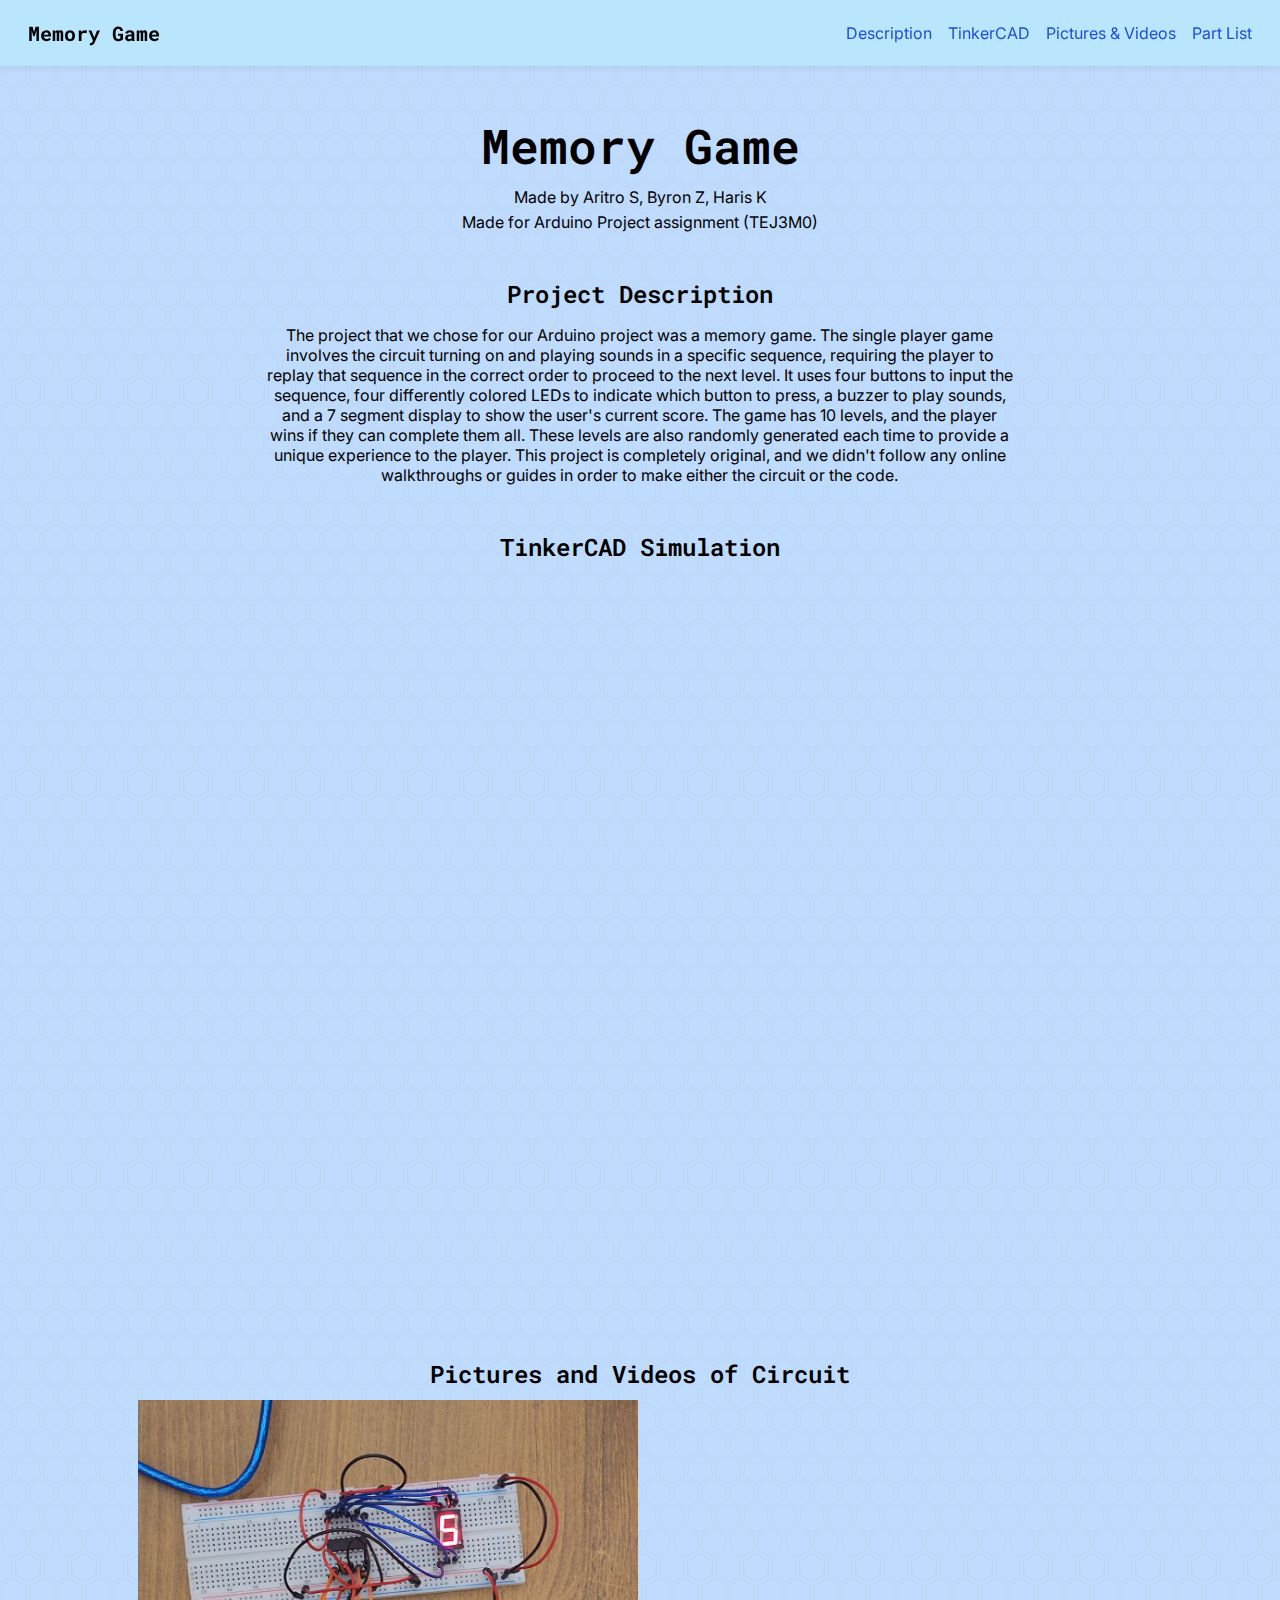
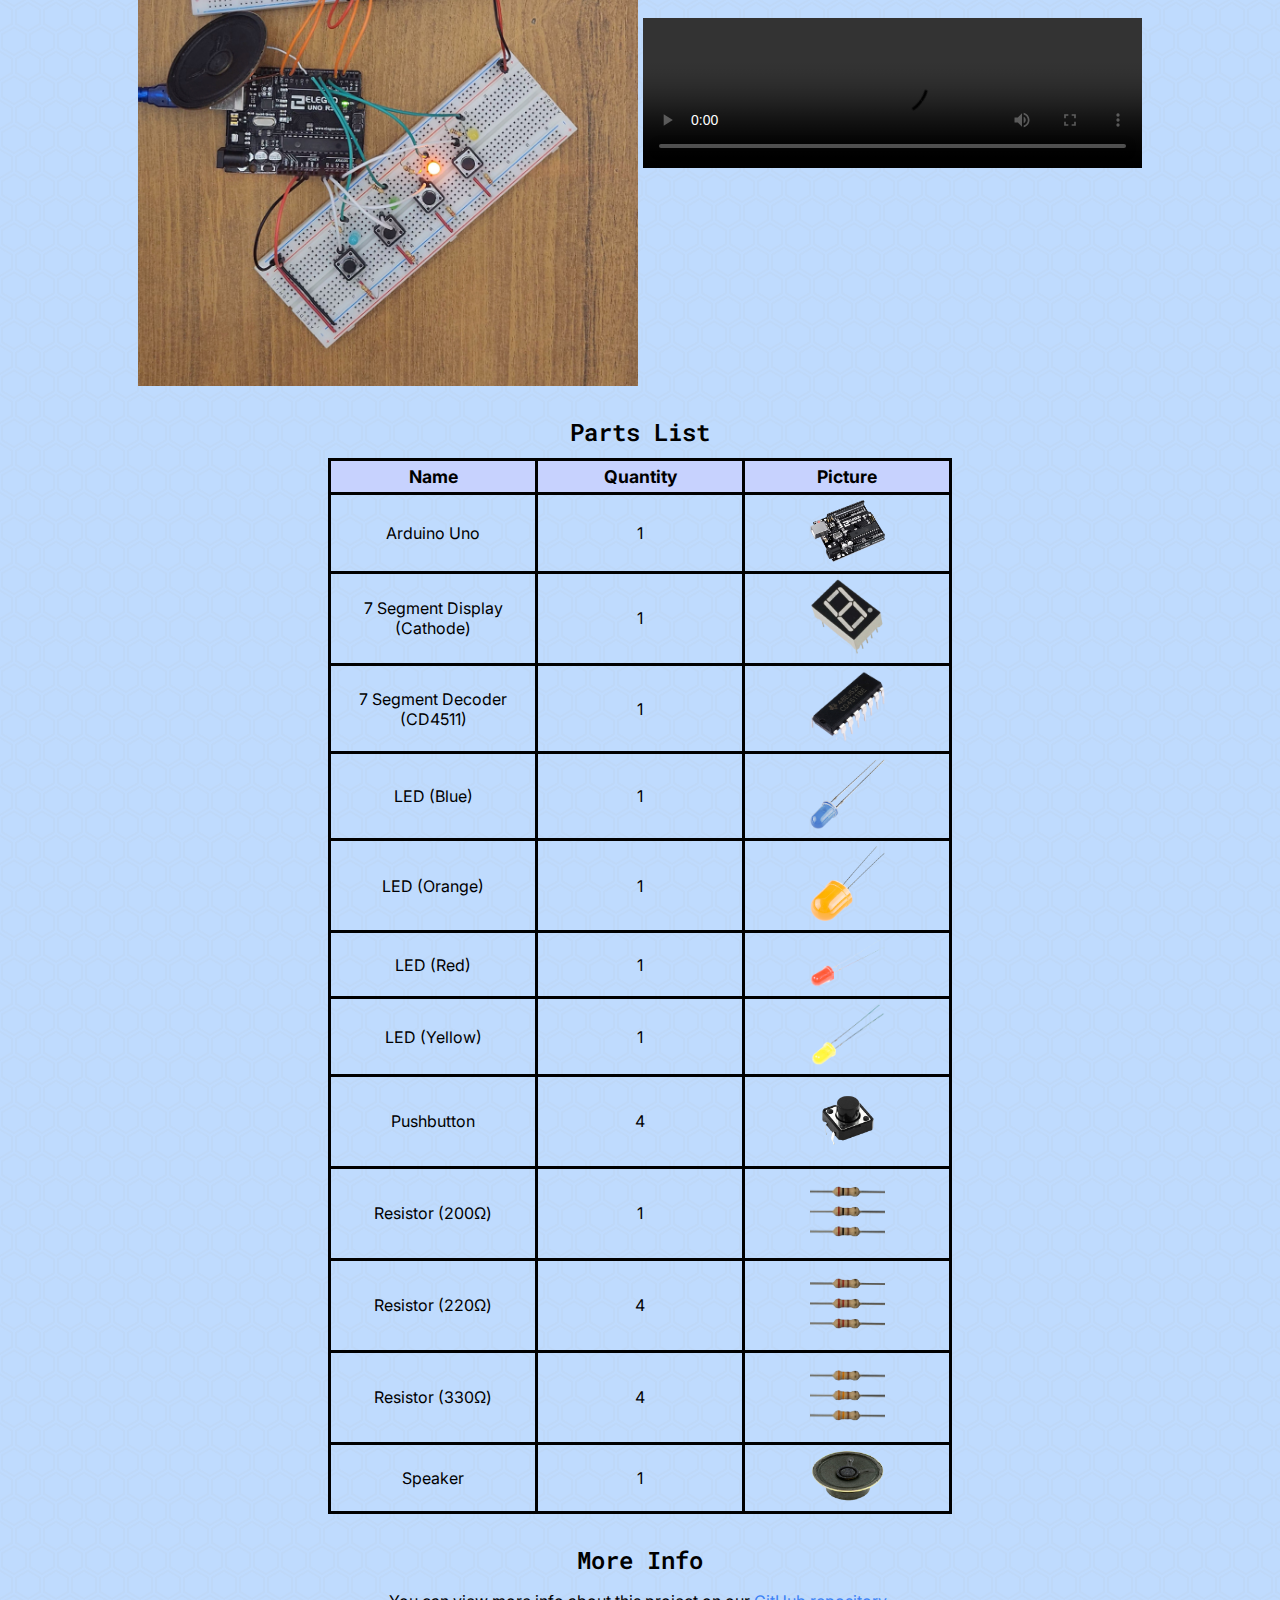
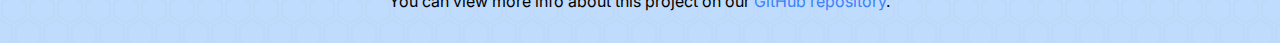
==== website/index.html @ 1e5f0740 "fix: used compressed video in website" ====
<!DOCTYPE html>

<html>

<head>
    <title>Memory Game - Daily Log</title>

    <link rel="preconnect" href="https://fonts.googleapis.com">
    <link rel="preconnect" href="https://fonts.gstatic.com" crossorigin>
    <link
        href="https://fonts.googleapis.com/css2?family=Inter:wght@100;200;300;400;500;600;700;800&family=Roboto+Mono:wght@500;600&display=swap"
        rel="stylesheet">
    <link rel="stylesheet" href="style.css">
</head>

<body>
    <nav class="navbar">
        <p class="nav-title">Memory Game</p>

        <div class="nav-links">
            <a class="nav-link" href="#project-description">Description</a>
            <a class="nav-link" href="#tinkercad">TinkerCAD</a>
            <a class="nav-link" href="#pics-videos">Pictures & Videos</a>
            <a class="nav-link" href="#parts-list">Part List</a>
        </div>
    </nav>

    <main>
        <h1 class="title center">Memory Game</h1>
        <p class="subtitle center" style="margin-bottom: 5px;">Made by Aritro S, Byron Z, Haris K</p>
        <p class="subtitle center">Made for Arduino Project assignment (TEJ3M0)</p>

        <section style="display: flex; flex-direction: column; align-items: center; gap: 0;" id="project-description">
            <h2 class="center" style="margin-top: 30px; margin-bottom: 10px;">Project Description</h2>
            <p class="center" style="width: 60%; margin-top: 5px;">
                The project that we chose for our Arduino project was a memory game. The single player game involves the
                circuit turning on and playing sounds in a specific sequence, requiring the player to replay that
                sequence
                in the correct order to proceed to the next level. It uses four buttons to input the sequence, four
                differently colored LEDs to indicate which button to press, a buzzer to play sounds, and a 7 segment
                display
                to show the user&#39;s current score. The game has 10 levels, and the player wins if they can complete
                them
                all.
                These levels are also randomly generated each time to provide a unique experience to the player. This
                project is completely original, and we didn&#39;t follow any online walkthroughs or guides in order to
                make
                either the circuit or the code.
            </p>
        </section>

        <section style="display: flex; flex-direction: column; align-items: center; gap: 0; margin-bottom: 50px;" id="tinkercad">
            <h2 class="center" style="margin-top: 30px; margin-bottom: 10px;">TinkerCAD Simulation</h2>

            <iframe style="width: 60%; margin-top: 5px;" width="700" height="700"
                src="https://www.tinkercad.com/embed/dRhVC8RqspU?editbtn=1" frameborder="0" marginwidth="0"
                marginheight="0" scrolling="no"></iframe>
        </section>

        <section style="display: flex; flex-direction: column; align-items: center; gap: 0;" id="pics-videos">
            <h2 class="center" style="margin-top: 30px; margin-bottom: 10px;">Pictures and Videos of Circuit</h2>

            <div style="display: flex; flex-direction: row; justify-content: center; align-items: center; gap: 5px;">
                <img src="https://hariskhawja.github.io/Memory-Game/media/pictures/circuit.jpg" alt="Circuit" style="width: min(max(300px, 40%), 500px);" />
                <video src="https://hariskhawja.github.io/Memory-Game/media/videos/circuit_demo_compressed.mp4" controls
                    style="width: min(max(300px, 40%), 500px);"></video>
            </div>
        </section>

        <section style="display: flex; flex-direction: column; align-items: center; gap: 0;" id="parts-list">
            <h2 class="center" style="margin-top: 30px; margin-bottom: 10px;">Parts List</h2>
            <table class="part-list" style="width: max(300px, 50%);">
                <tr>
                    <th>Name</th>
                    <th>Quantity</th>
                    <th>Picture</th>
                </tr>

                <tr>
                    <td>Arduino Uno</td>
                    <td>1</td>
                    <td><img src="https://hariskhawja.github.io/Memory-Game/media/pictures/parts-list/arduino-uno.png" alt="Arduino Uno" width="100px"></td>
                </tr>

                <tr>
                    <td>7 Segment Display (Cathode)</td>
                    <td>1</td>
                    <td><img src="https://hariskhawja.github.io/Memory-Game/media/pictures/parts-list/7-segment-display.png" alt="7 segment display"></td>
                </tr>

                <tr>
                    <td>7 Segment Decoder (CD4511)</td>
                    <td>1</td>
                    <td><img src="https://hariskhawja.github.io/Memory-Game/media/pictures/parts-list/cd4511.png" alt="CD4511 IC" width="100px"></td>
                </tr>

                <tr>
                    <td>LED (Blue)</td>
                    <td>1</td>
                    <td><img src="https://hariskhawja.github.io/Memory-Game/media/pictures/parts-list/blue-led.png" alt="Blue LED" width="100px"></td>
                </tr>

                <tr>
                    <td>LED (Orange)</td>
                    <td>1</td>
                    <td><img src="https://hariskhawja.github.io/Memory-Game/media/pictures/parts-list/orange-led.png" alt="Orange LED" width="100px"></td>
                </tr>

                <tr>
                    <td>LED (Red)</td>
                    <td>1</td>
                    <td><img src="https://hariskhawja.github.io/Memory-Game/media/pictures/parts-list/red-led.png" alt="Red LED" width="100px"></td>
                </tr>

                <tr>
                    <td>LED (Yellow)</td>
                    <td>1</td>
                    <td><img src="https://hariskhawja.github.io/Memory-Game/media/pictures/parts-list/yellow-led.png" alt="Yellow LED" width="100px"></td>
                </tr>

                <tr>
                    <td>Pushbutton</td>
                    <td>4</td>
                    <td><img src="https://hariskhawja.github.io/Memory-Game/media/pictures/parts-list/pushbutton.png" alt="Pushbutton" width="100px"></td>
                </tr>

                <tr>
                    <td>Resistor (200Ω)</td>
                    <td>1</td>
                    <td><img src="https://hariskhawja.github.io/Memory-Game/media/pictures/parts-list/resistor-200.png" alt="200Ω resistor" width="100px"></td>
                </tr>

                <tr>
                    <td>Resistor (220Ω)</td>
                    <td>4</td>
                    <td><img src="https://hariskhawja.github.io/Memory-Game/media/pictures/parts-list/resistor-220.png" alt="220Ω resistor" width="100px"></td>
                </tr>

                <tr>
                    <td>Resistor (330Ω)</td>
                    <td>4</td>
                    <td><img src="https://hariskhawja.github.io/Memory-Game/media/pictures/parts-list/resistor-330.png" alt="330Ω resistor" width="100px"></td>
                </tr>

                <tr>
                    <td>Speaker</td>
                    <td>1</td>
                    <td><img src="https://hariskhawja.github.io/Memory-Game/media/pictures/parts-list/speaker.png" alt="Speaker" width="100px"></td>
                </tr>
            </table>
        </section>

        <div style="display: flex; flex-direction: column; align-items: center; gap: 0;">
            <h2 class="center" style="margin-top: 30px; margin-bottom: 10px;">More Info</h2>
            <p class="center" style="width: 60%; margin-top: 5px;">
                You can view more info about this project on our <a href="https://github.com/hariskhawja/Memory-Game"
                    class="link" target="_blank" rel="noreferrer">GitHub repository</a>.
            </p>
        </div>
    </main>
</body>

</html>
---- website/style.css ----
body {
    min-height: 100vh;
    margin: 0;

    font-family: "Inter", sans-serif;

    background-color: #bfdbfe;
    background-image: url("data:image/svg+xml,%3Csvg xmlns='http://www.w3.org/2000/svg' width='28' height='49' viewBox='0 0 28 49'%3E%3Cg fill-rule='evenodd'%3E%3Cg id='hexagons' fill='%23b0b0b0' fill-opacity='0.08' fill-rule='nonzero'%3E%3Cpath d='M13.99 9.25l13 7.5v15l-13 7.5L1 31.75v-15l12.99-7.5zM3 17.9v12.7l10.99 6.34 11-6.35V17.9l-11-6.34L3 17.9zM0 15l12.98-7.5V0h-2v6.35L0 12.69v2.3zm0 18.5L12.98 41v8h-2v-6.85L0 35.81v-2.3zM15 0v7.5L27.99 15H28v-2.31h-.01L17 6.35V0h-2zm0 49v-8l12.99-7.5H28v2.31h-.01L17 42.15V49h-2z'/%3E%3C/g%3E%3C/g%3E%3C/svg%3E");
}

main {
    padding: 1rem;
}

h1,
h2,
h3,
h4,
h5,
h6 {
    font-family: "Roboto Mono", monospace;
    font-weight: 600;
}

h1 {
    font-size: 3rem;
}

.center {
    text-align: center;
}

.title {
    margin-bottom: 10px;
}
.subtitle {
    font-size: 1rem;
    margin-top: 0;
}

body::-webkit-scrollbar {
    width: 1em;
}

body::-webkit-scrollbar-track {
    box-shadow: inset 0 0 6px rgba(0, 0, 0, 0.3);
}

body::-webkit-scrollbar-thumb {
    background-color: darkgrey;
    outline: 1px solid slategrey;
}

table, th, td {
    border: 3px solid black;
}

th, td {
    padding: 5px;
    text-align: center;
}

table {
    border-collapse: collapse;
    table-layout: fixed;
}

th {
    font-size: 1.1rem;
    background-color: #c7d2fe;
    font-weight: 700;
}

.part-list img {
    width: max(75px, 30%);
    height: auto;
}

.link {
    color: #3b82f6;
    text-decoration: none;
    transition: all 0.1s ease-in-out;
}

.link:hover {
    text-decoration: underline;
}

.link:active {
    color: #1d4ed8;
    text-decoration: underline;
}

nav.navbar {
    display: flex;
    justify-content: space-between;
    align-items: center;
    padding: 0rem 1.75rem;
    background: #bae6fd;
    box-shadow: 0 0 10px rgba(0, 0, 0, 0.1);
    position: sticky;
    top: 0;
    z-index: 9999999999999999999999999999999;
}

nav.navbar > p.nav-title {
    font-size: 1.25rem;
    font-family: "Roboto Mono", monospace;
    font-weight: 900;
}

nav.navbar div.nav-links {
    display: flex;
    gap: 1rem;
}

nav.navbar a.nav-link {
    font-weight: 400;
    text-decoration: none;
    color: #1d4ed8;
    transition: all 0.1s ease-in-out;
}

nav.navbar a.nav-link:hover {
    text-decoration: underline;
}
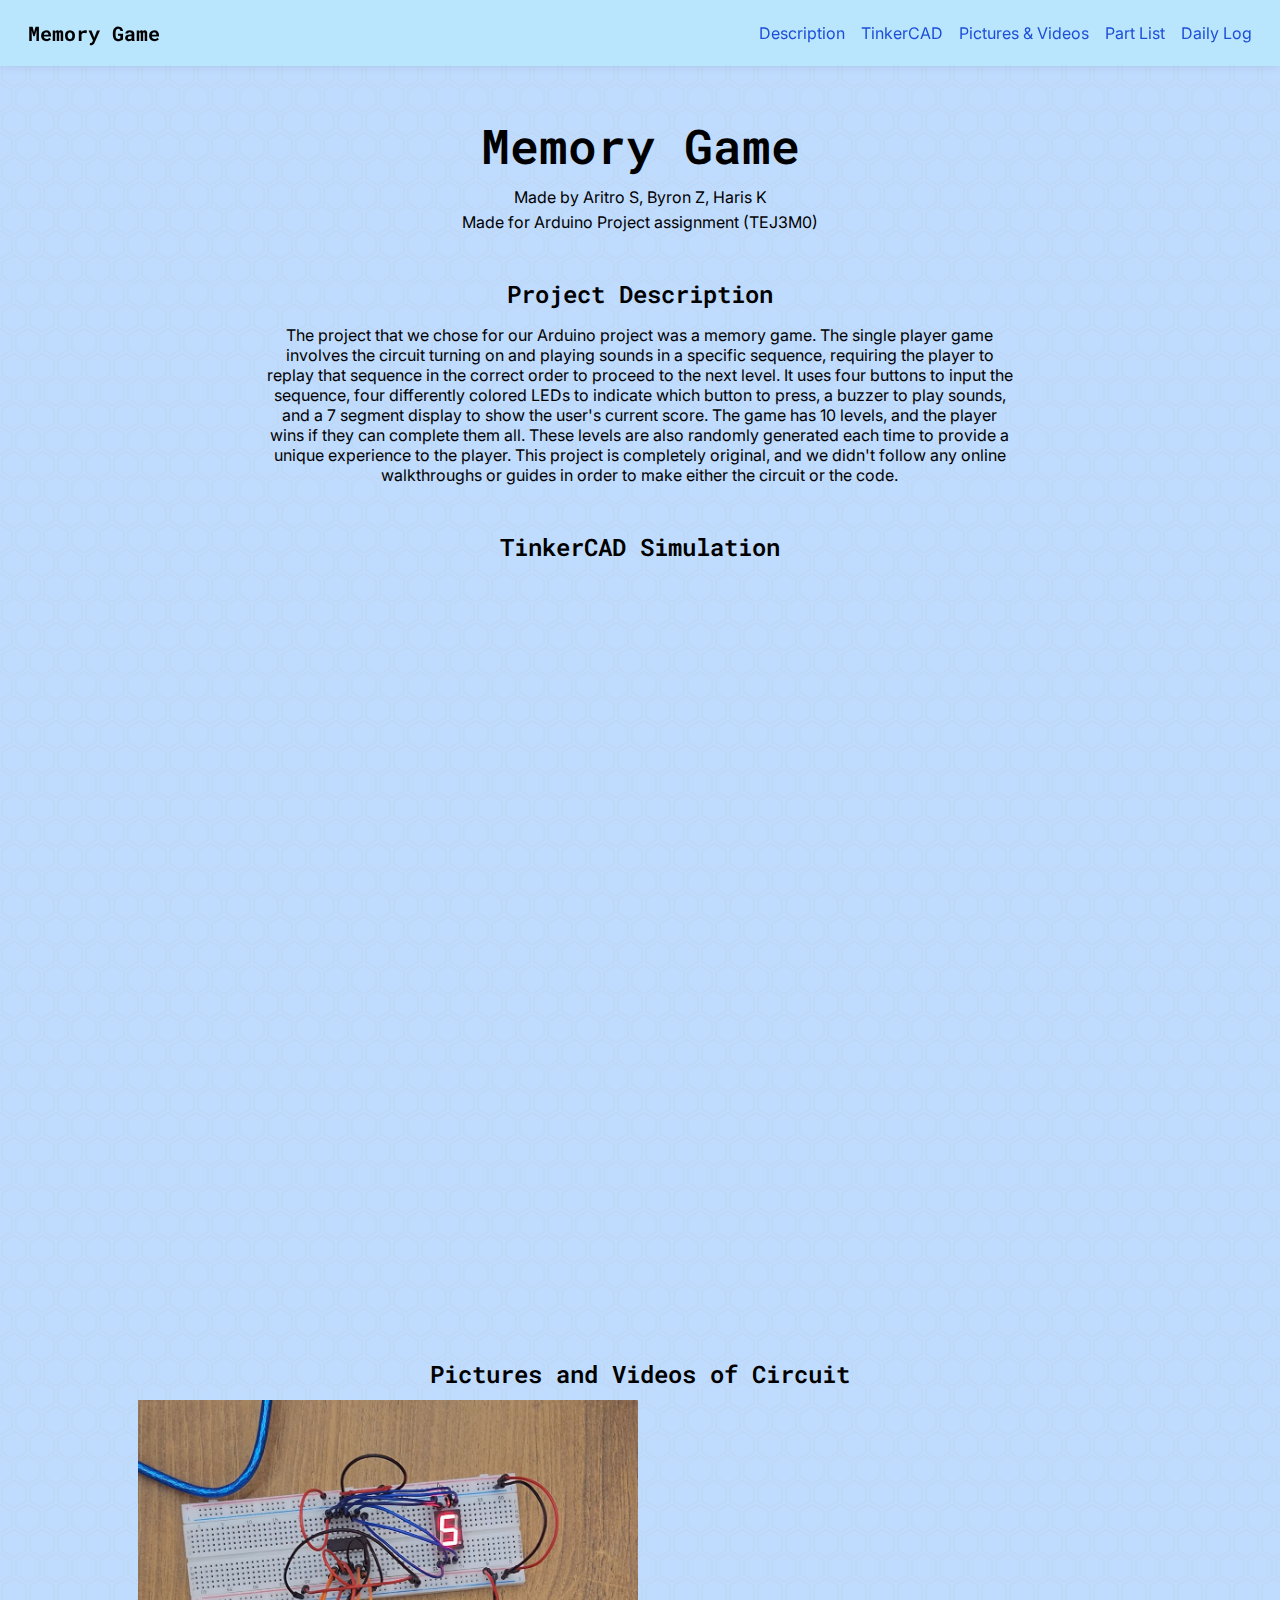
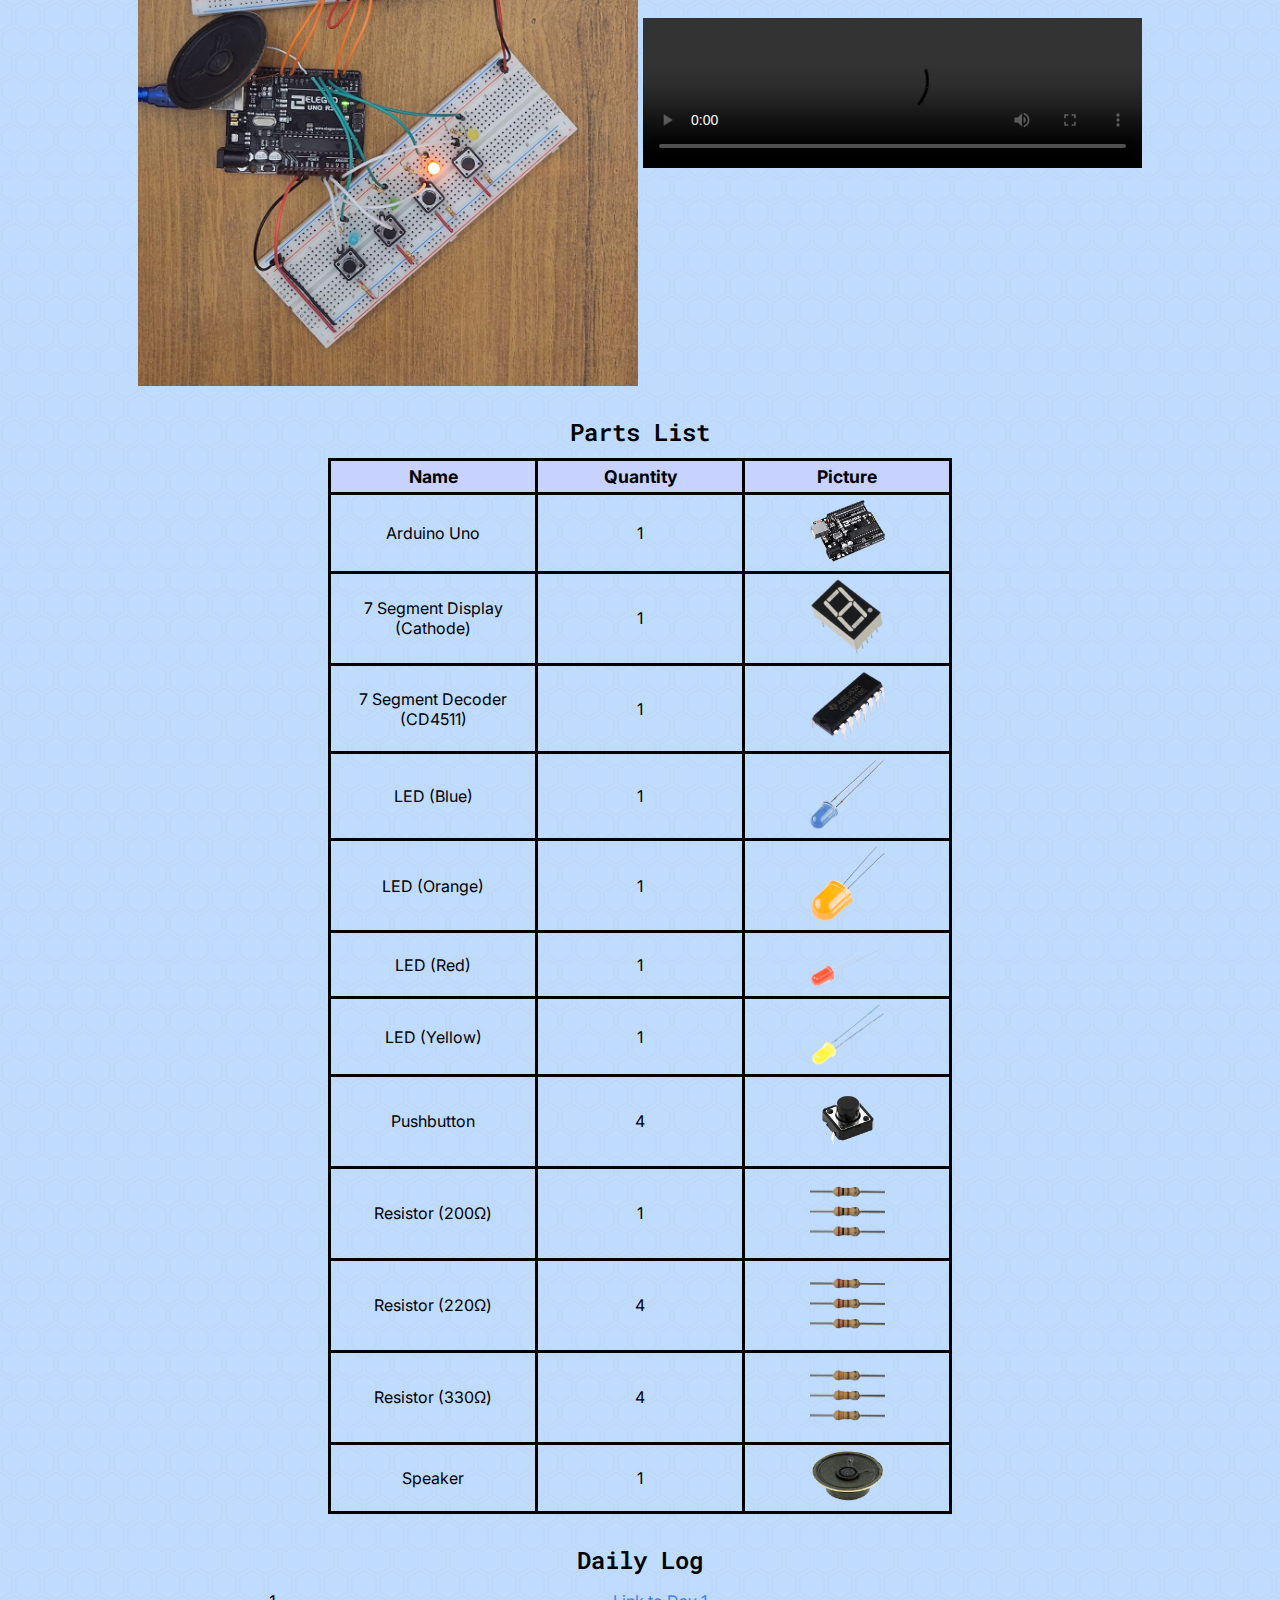
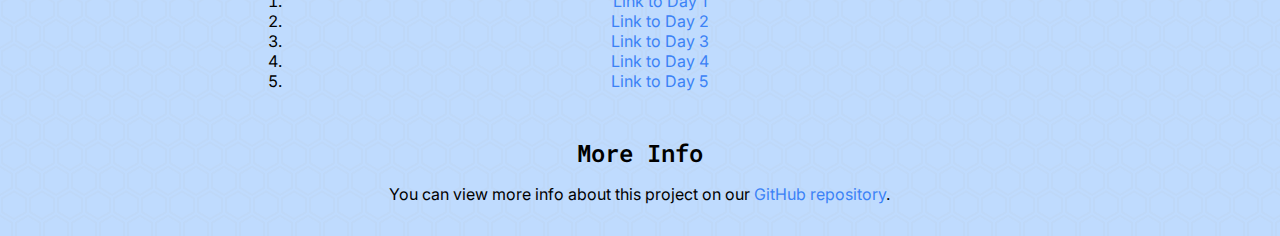
==== commit edc270e2: "fix: add daily log to index" ====
--- a/website/index.html
+++ b/website/index.html
@@ -22,6 +22,7 @@
             <a class="nav-link" href="#tinkercad">TinkerCAD</a>
             <a class="nav-link" href="#pics-videos">Pictures & Videos</a>
             <a class="nav-link" href="#parts-list">Part List</a>
+            <a class="nav-link" href="#daily-log">Daily Log</a>
         </div>
     </nav>
 
@@ -150,13 +151,24 @@
             </table>
         </section>
 
-        <div style="display: flex; flex-direction: column; align-items: center; gap: 0;">
+        <section style="display: flex; flex-direction: column; align-items: center; gap: 0;" id="daily-log">
+            <h2 class="center" style="margin-top: 30px; margin-bottom: 10px;">Daily Log</h2>
+            <ol class="center" style="width: 60%; margin-top: 5px;">
+                <li><a href="./day1.html" class="link">Link to Day 1</a></li>
+                <li><a href="./day2.html" class="link">Link to Day 2</a></li>
+                <li><a href="./day3.html" class="link">Link to Day 3</a></li>
+                <li><a href="./day4.html" class="link">Link to Day 4</a></li>
+                <li><a href="./day5.html" class="link">Link to Day 5</a></li>
+            </ol>
+        </section>
+
+        <section style="display: flex; flex-direction: column; align-items: center; gap: 0;">
             <h2 class="center" style="margin-top: 30px; margin-bottom: 10px;">More Info</h2>
             <p class="center" style="width: 60%; margin-top: 5px;">
                 You can view more info about this project on our <a href="https://github.com/hariskhawja/Memory-Game"
                     class="link" target="_blank" rel="noreferrer">GitHub repository</a>.
             </p>
-        </div>
+        </section>
     </main>
 </body>
 
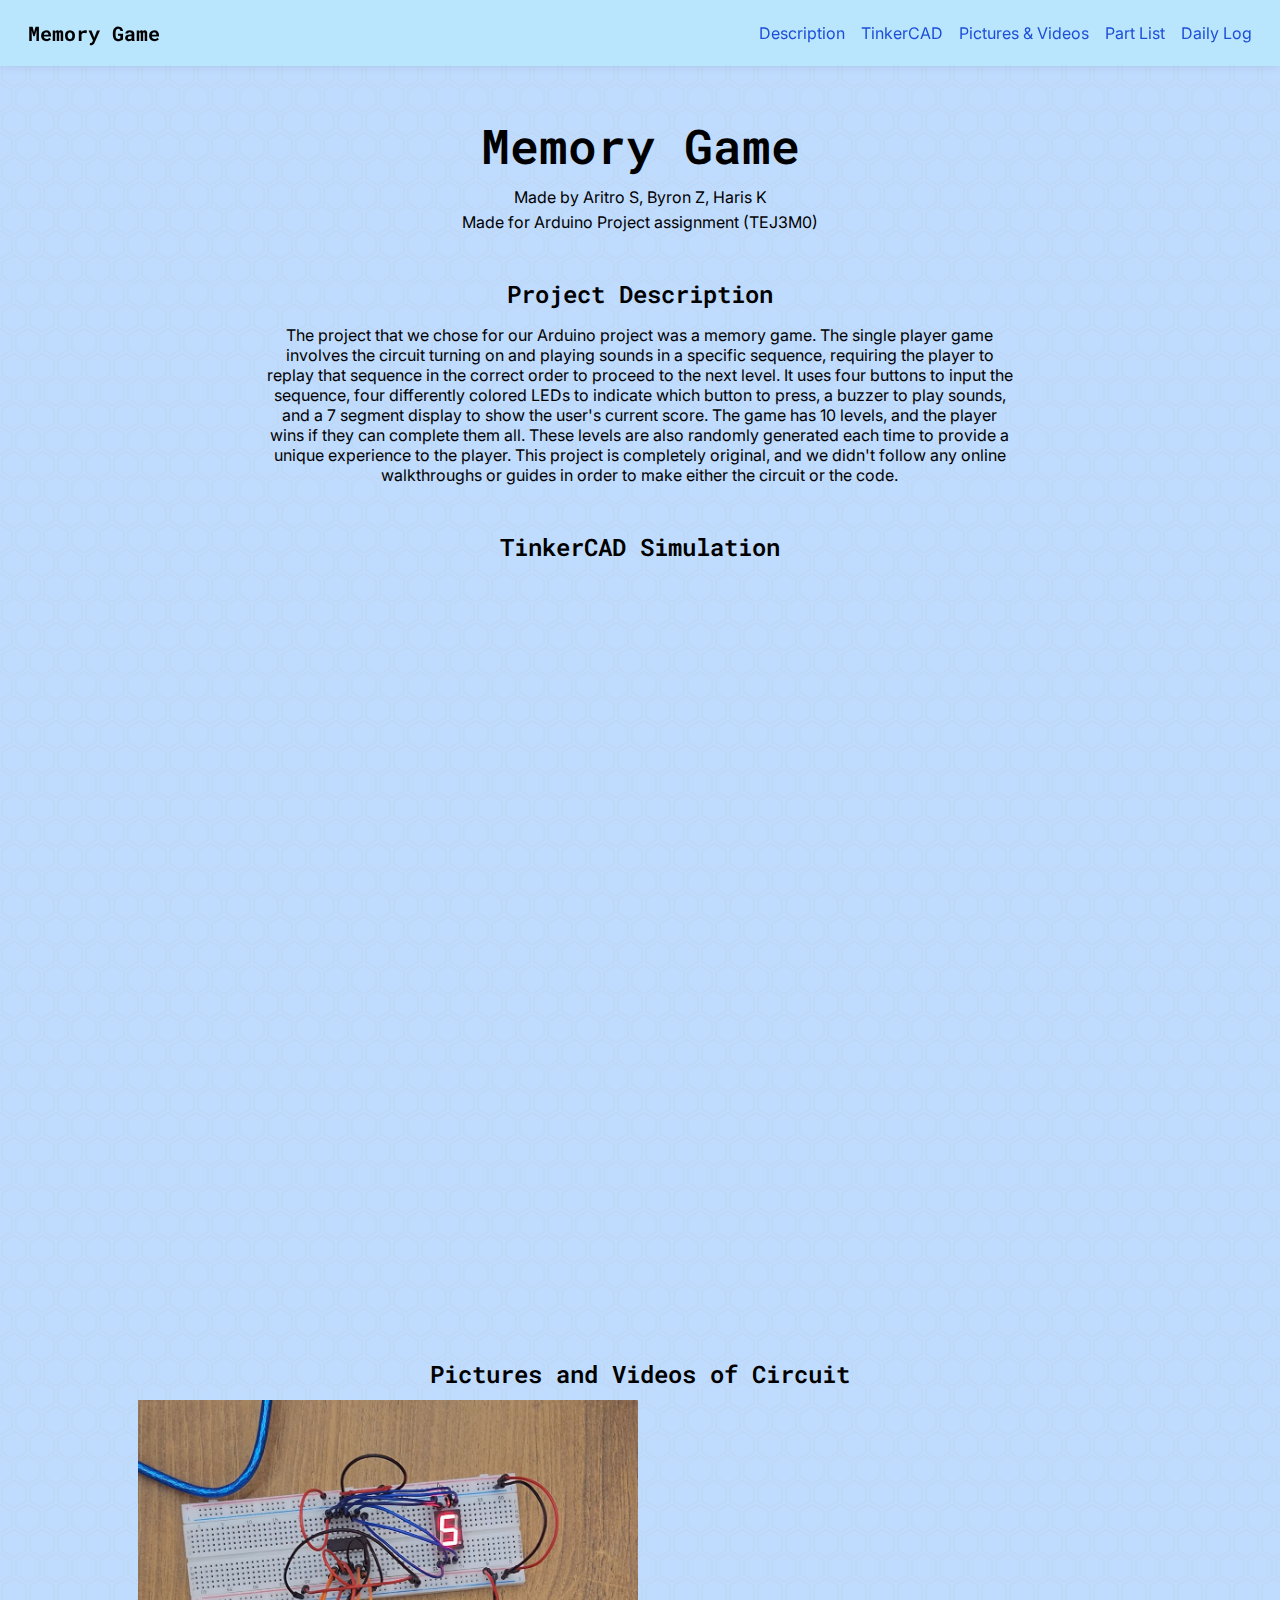
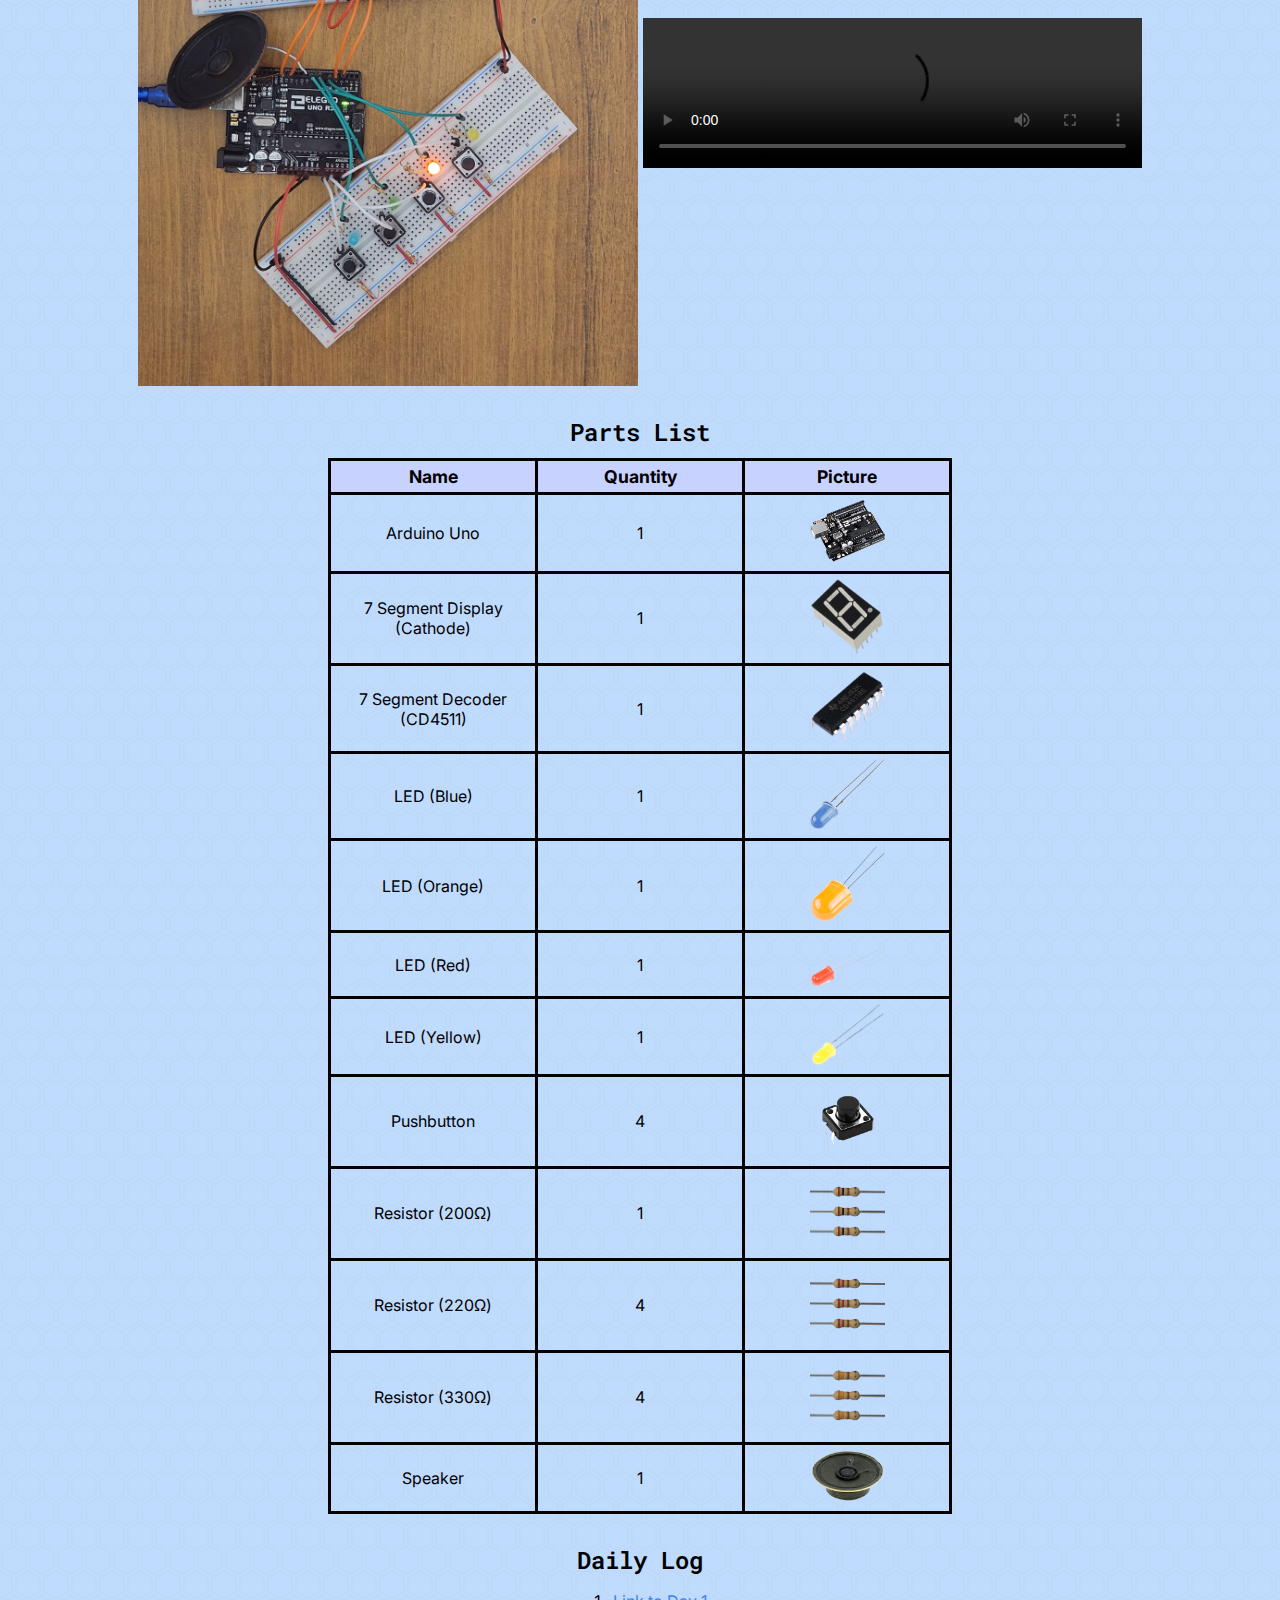
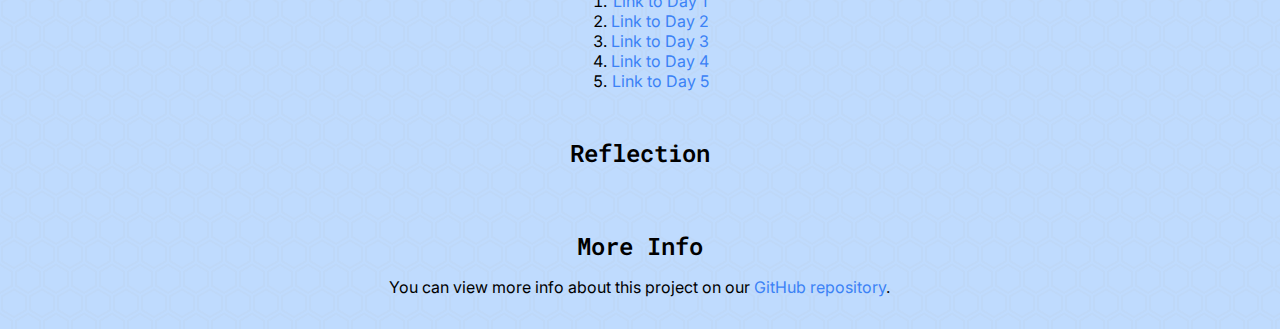
==== commit 873b515b: "fix: issue with ol on index" ====
--- a/website/index.html
+++ b/website/index.html
@@ -153,13 +153,20 @@
 
         <section style="display: flex; flex-direction: column; align-items: center; gap: 0;" id="daily-log">
             <h2 class="center" style="margin-top: 30px; margin-bottom: 10px;">Daily Log</h2>
-            <ol class="center" style="width: 60%; margin-top: 5px;">
+            <ol class="center" style="margin-top: 5px;">
                 <li><a href="./day1.html" class="link">Link to Day 1</a></li>
                 <li><a href="./day2.html" class="link">Link to Day 2</a></li>
                 <li><a href="./day3.html" class="link">Link to Day 3</a></li>
                 <li><a href="./day4.html" class="link">Link to Day 4</a></li>
                 <li><a href="./day5.html" class="link">Link to Day 5</a></li>
             </ol>
+        </section>
+
+        <section style="display: flex; flex-direction: column; align-items: center; gap: 0;">
+            <h2 class="center" style="margin-top: 30px; margin-bottom: 10px;">Reflection</h2>
+            <p class="center" style="width: 60%; margin-top: 5px;">
+                
+            </p>
         </section>
 
         <section style="display: flex; flex-direction: column; align-items: center; gap: 0;">
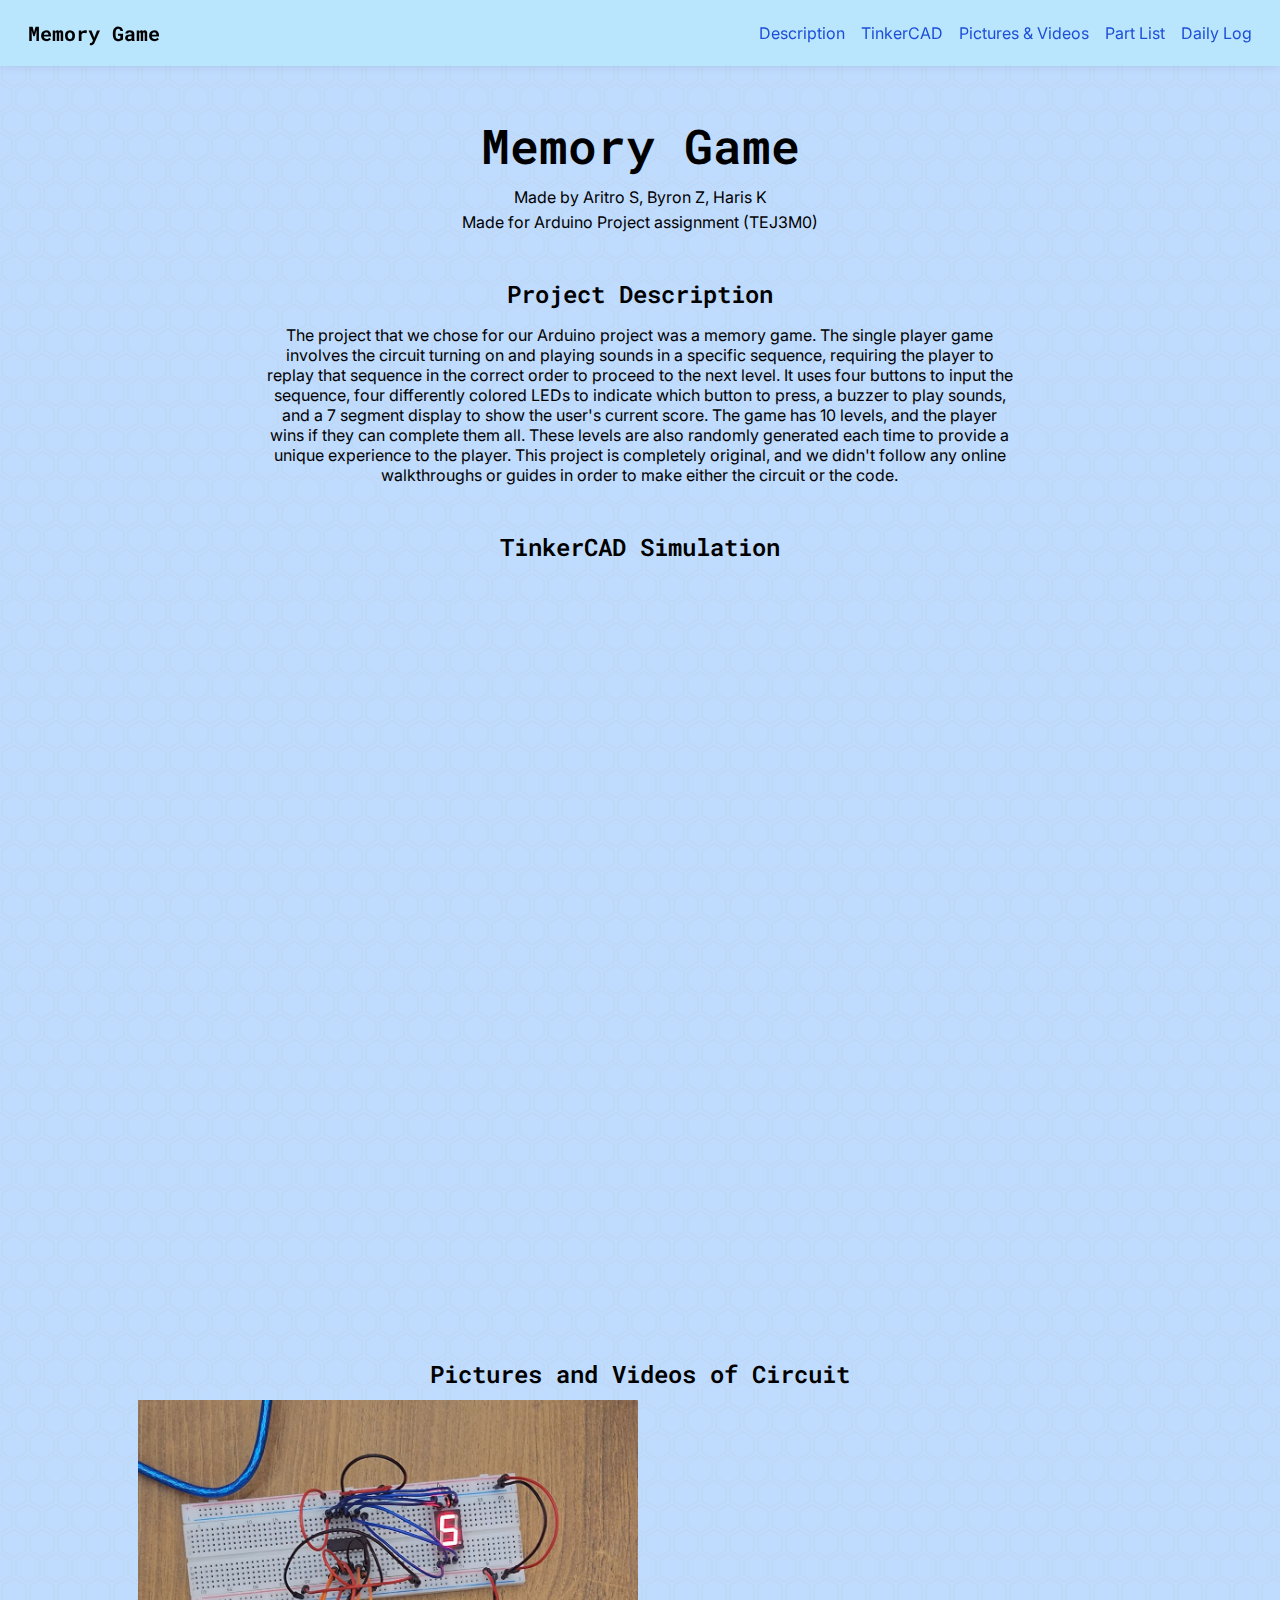
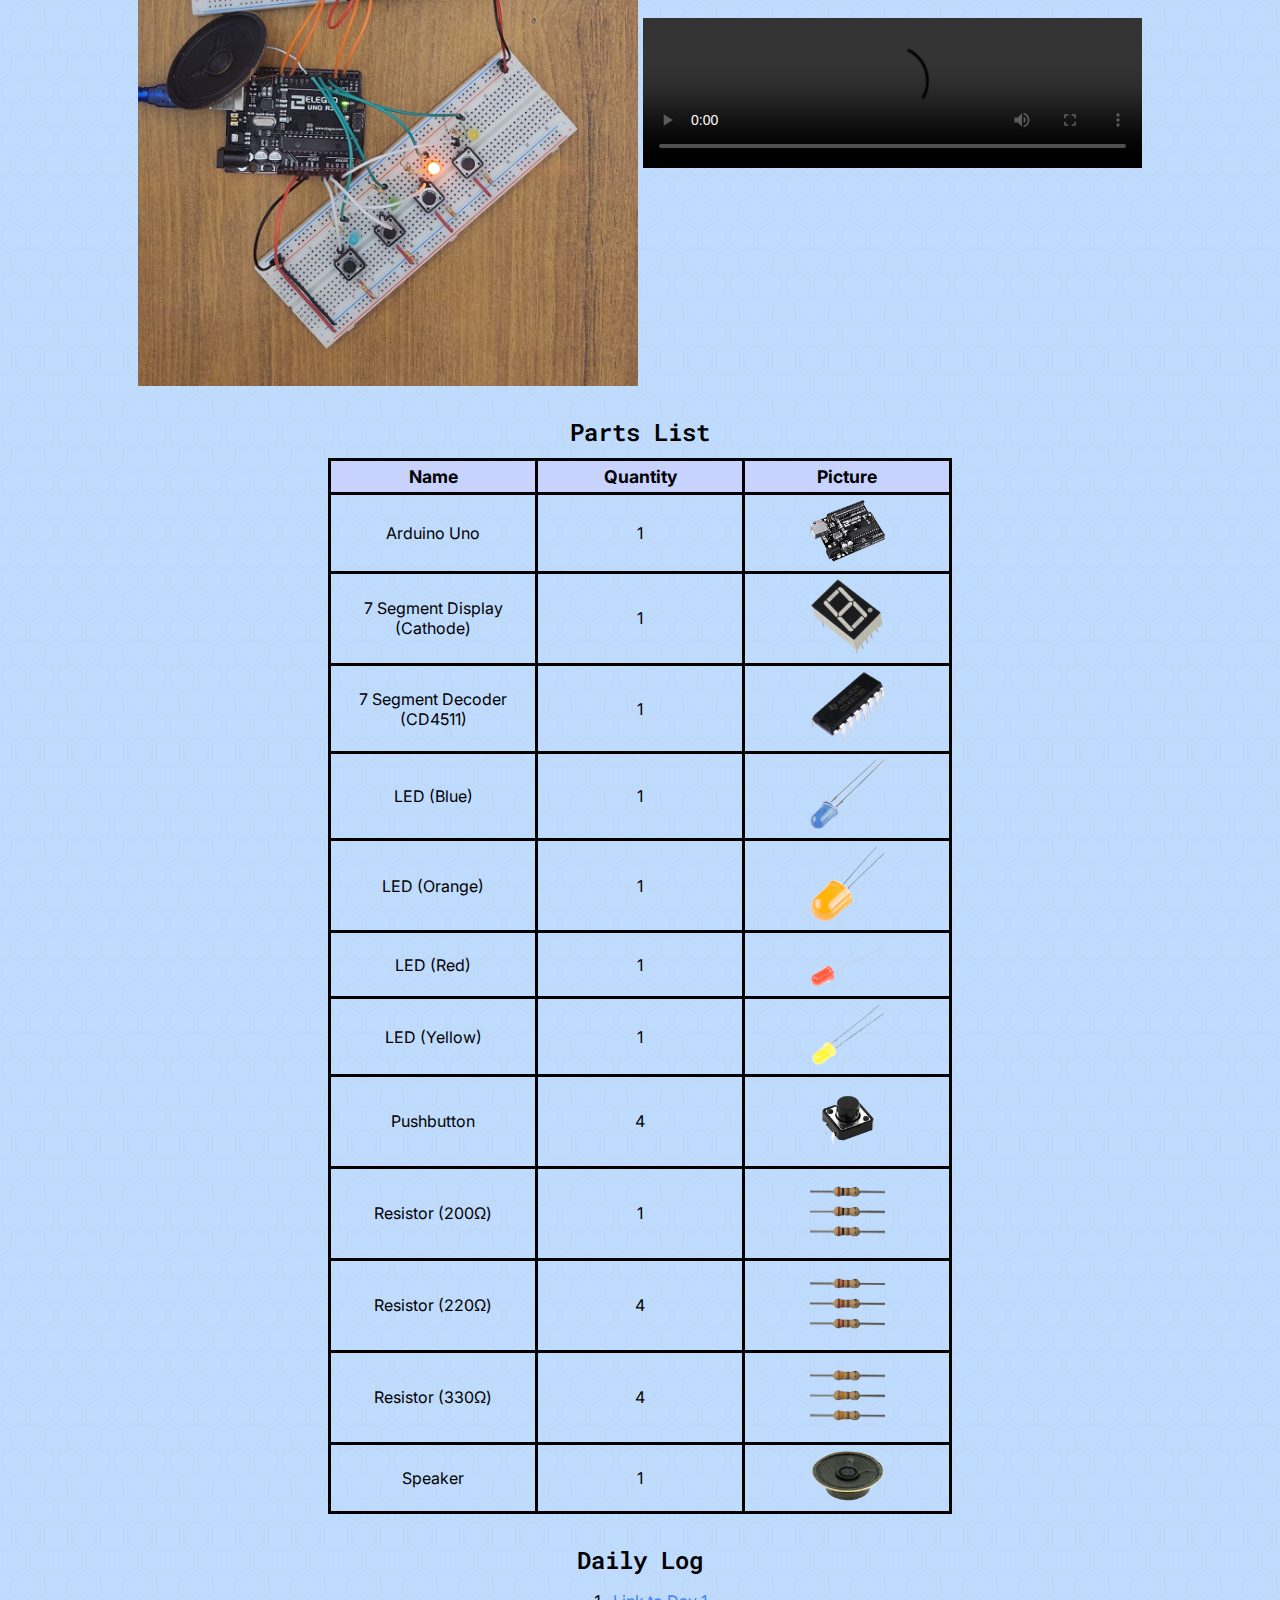
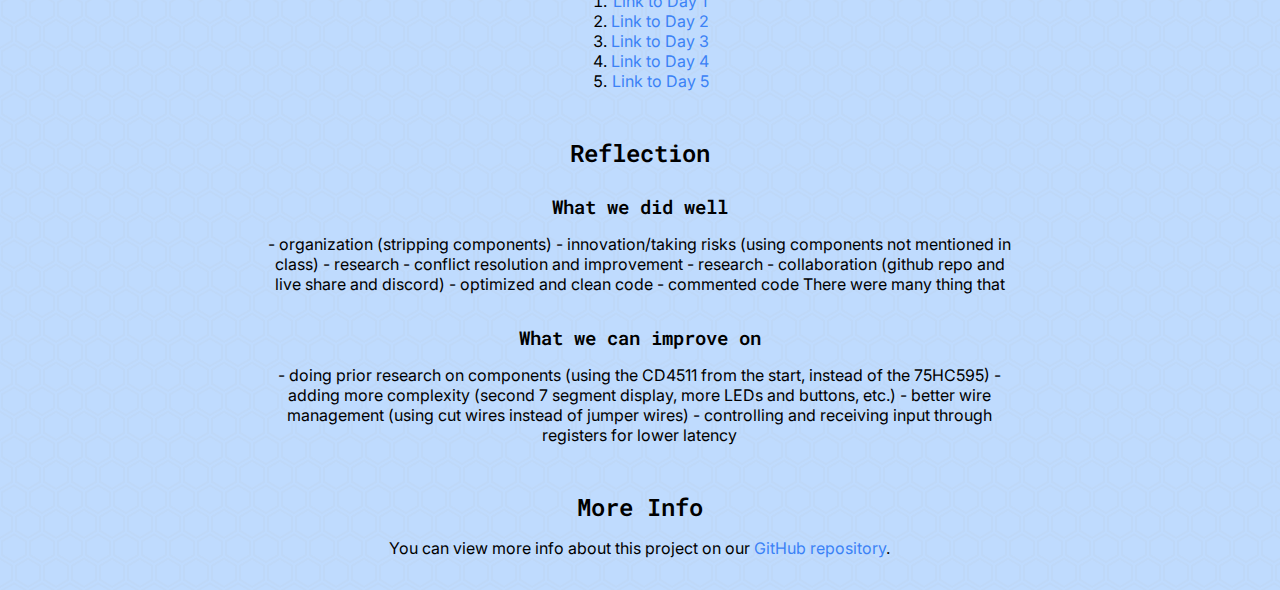
==== commit a72d6985: "feat: finished rest of daily logs" ====
--- a/website/index.html
+++ b/website/index.html
@@ -164,9 +164,30 @@
 
         <section style="display: flex; flex-direction: column; align-items: center; gap: 0;">
             <h2 class="center" style="margin-top: 30px; margin-bottom: 10px;">Reflection</h2>
+
+            <h3 class="center" style="margin-top: 15px; margin-bottom: 10px;">What we did well</h2>
             <p class="center" style="width: 60%; margin-top: 5px;">
-                
+                - organization (stripping components)
+                - innovation/taking risks (using components not mentioned in class)
+                    - research
+                - conflict resolution and improvement
+                    - research
+                - collaboration (github repo and live share and discord)
+                - optimized and clean code
+                    -  commented code
+                    
+
+
+                There were many thing that 
             </p>
+
+            <h3 class="center" style="margin-top: 15px; margin-bottom: 10px;">What we can improve on</h2>
+                <p class="center" style="width: 60%; margin-top: 5px;">
+                    - doing prior research on components (using the CD4511 from the start, instead of the 75HC595)
+                    - adding more complexity (second 7 segment display, more LEDs and buttons, etc.)
+                    - better wire management (using cut wires instead of jumper wires)
+                    - controlling and receiving input through registers for lower latency
+                </p>
         </section>
 
         <section style="display: flex; flex-direction: column; align-items: center; gap: 0;">
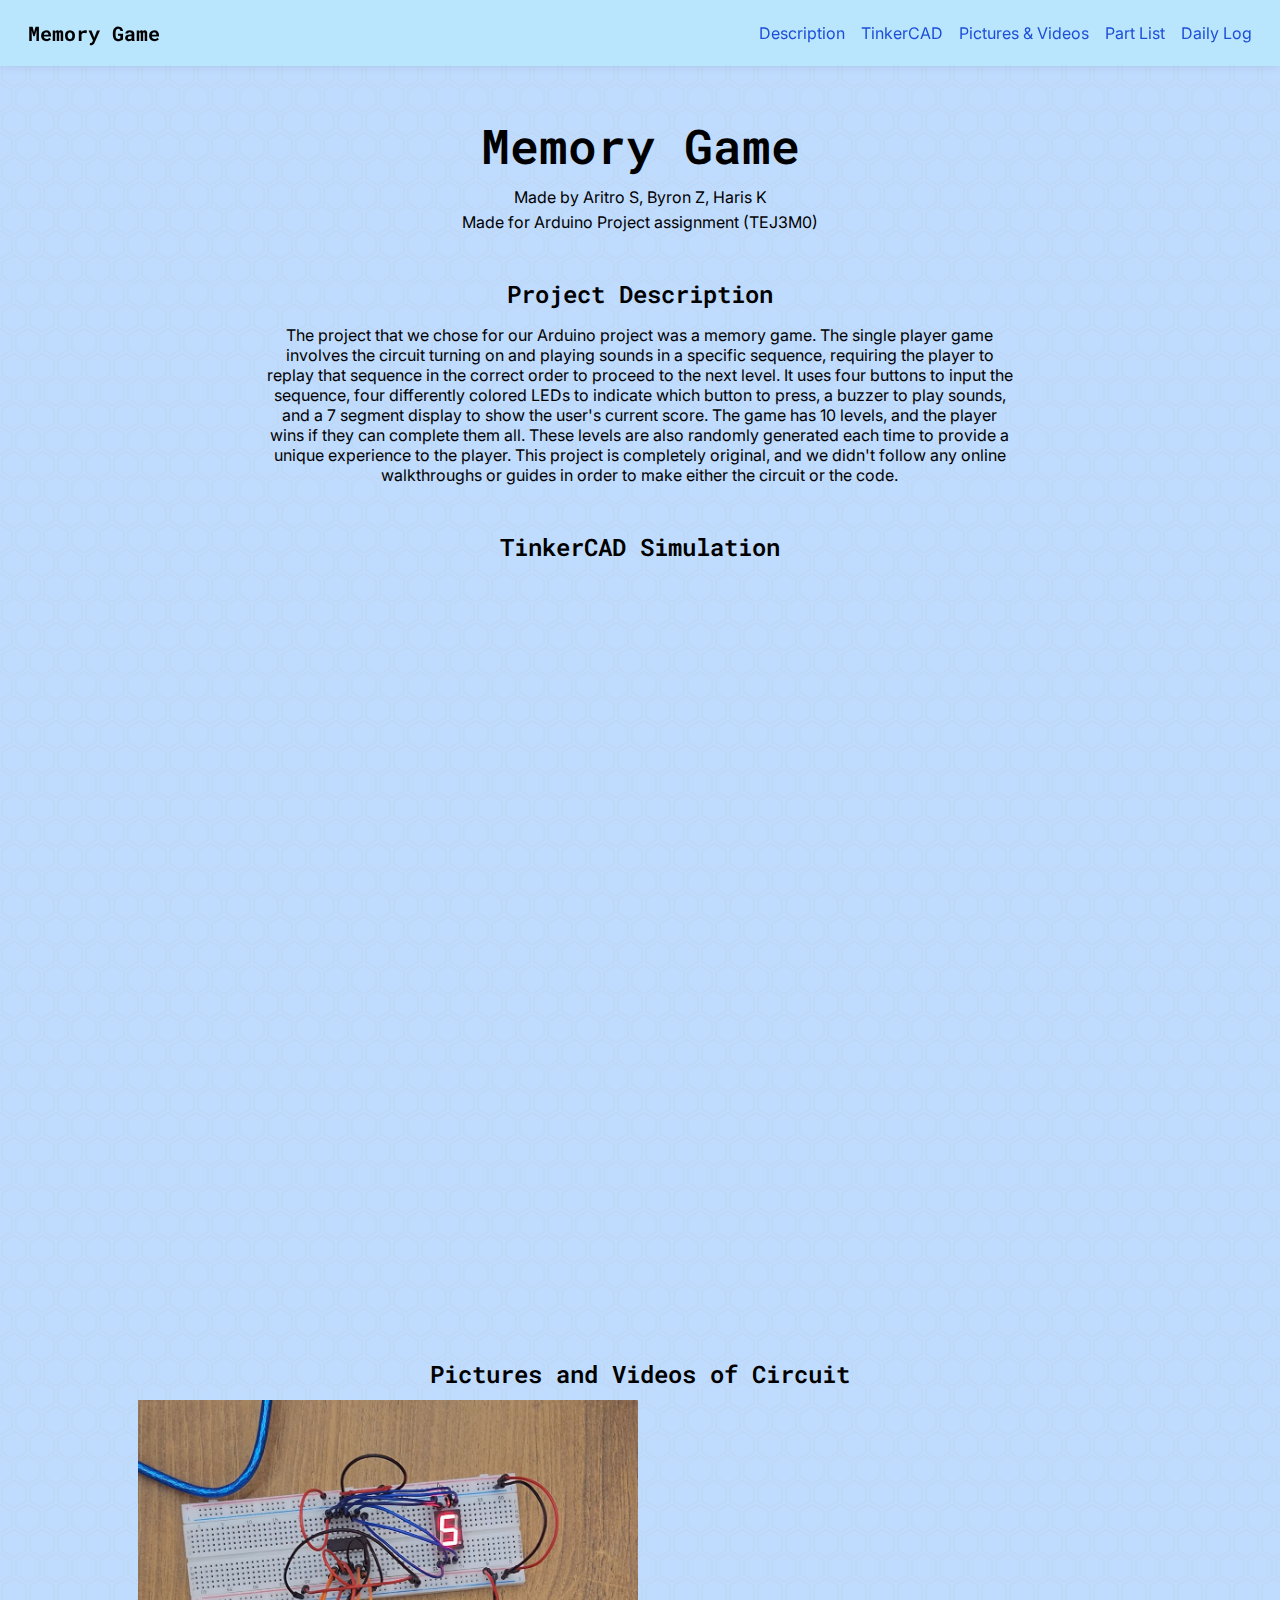
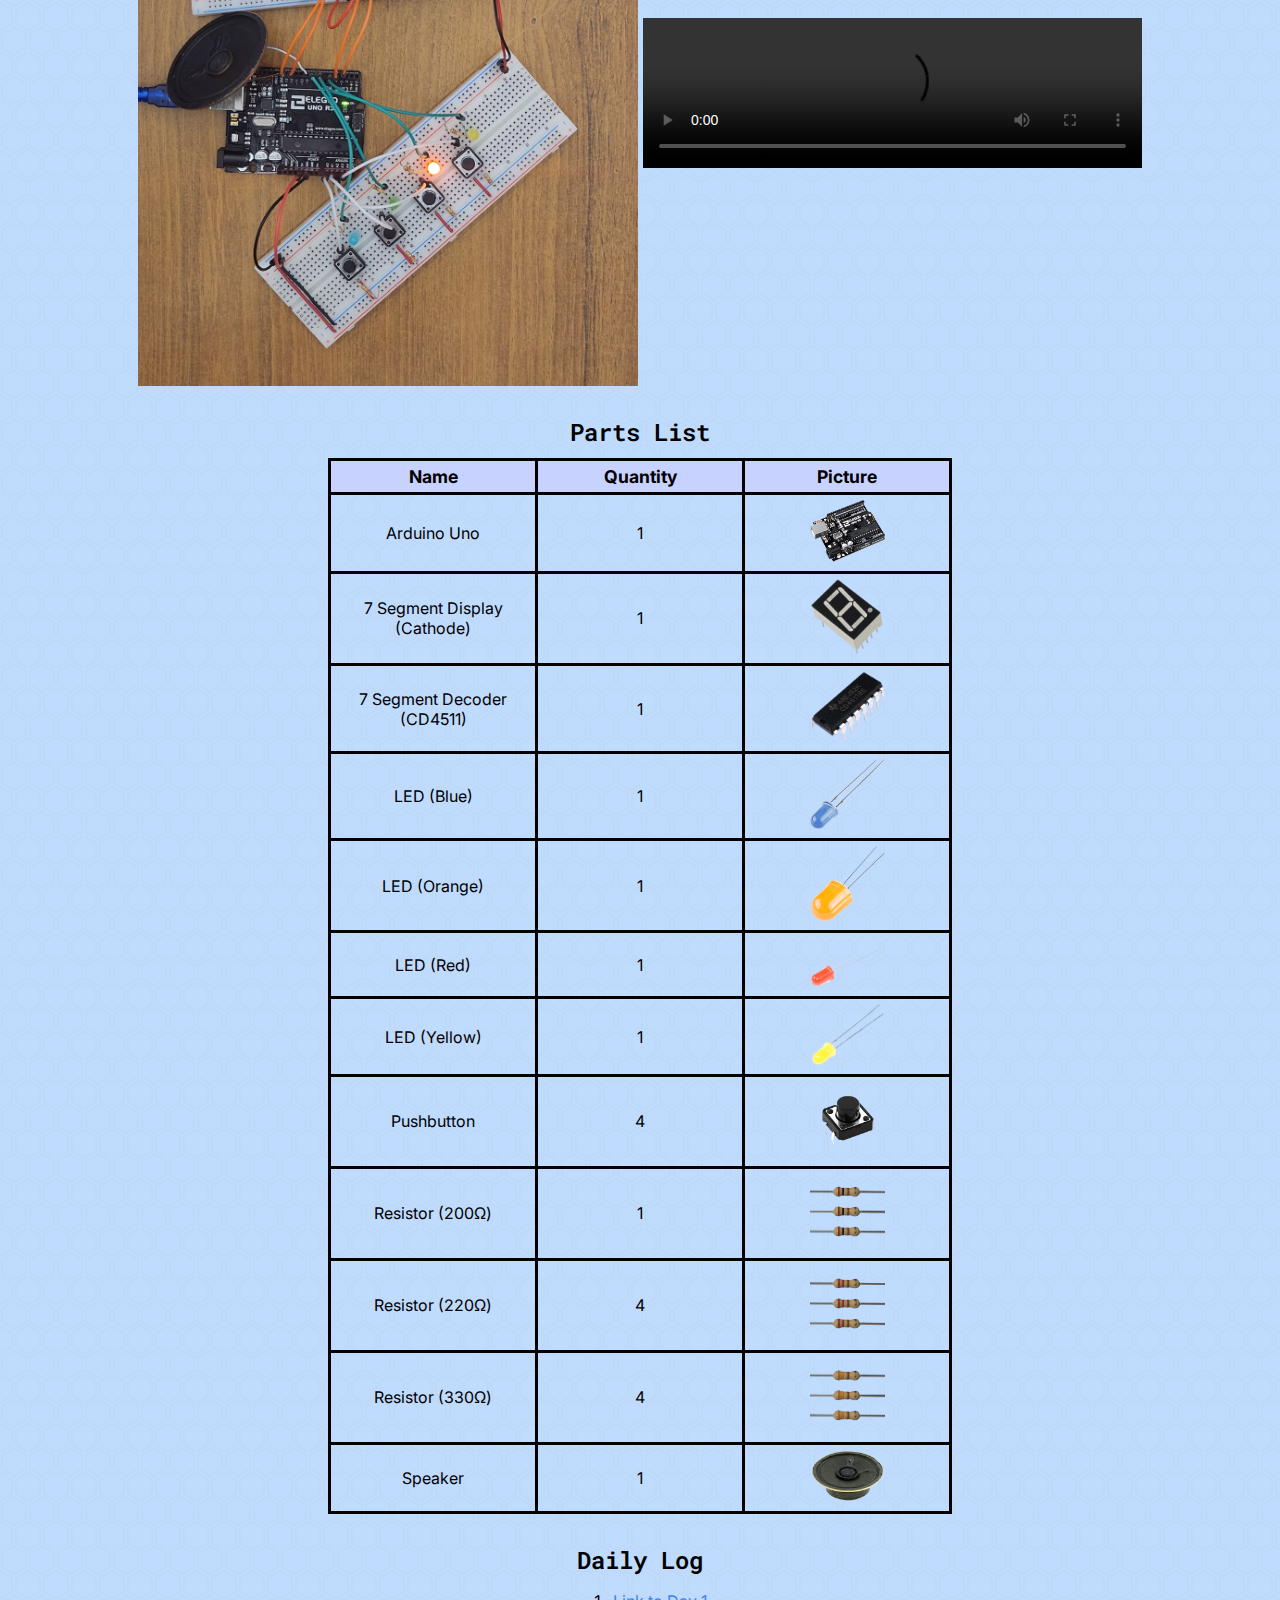
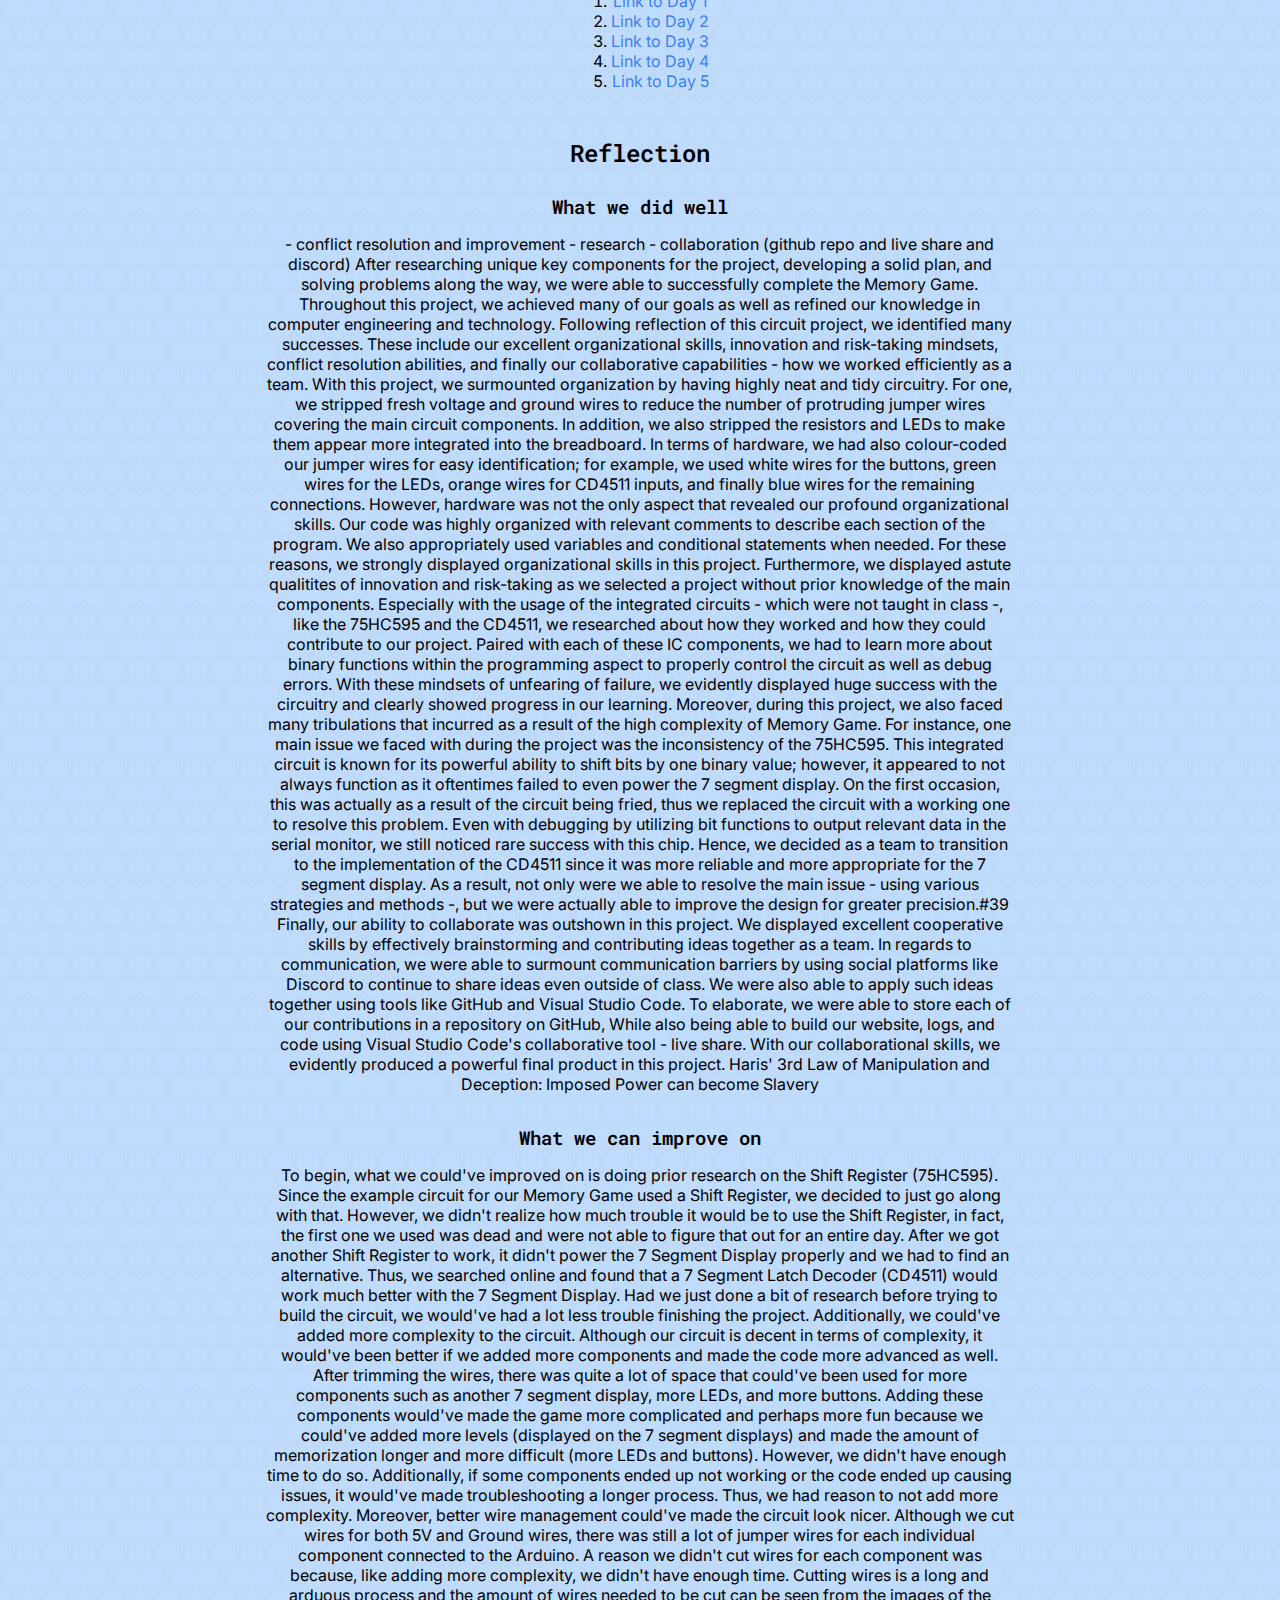
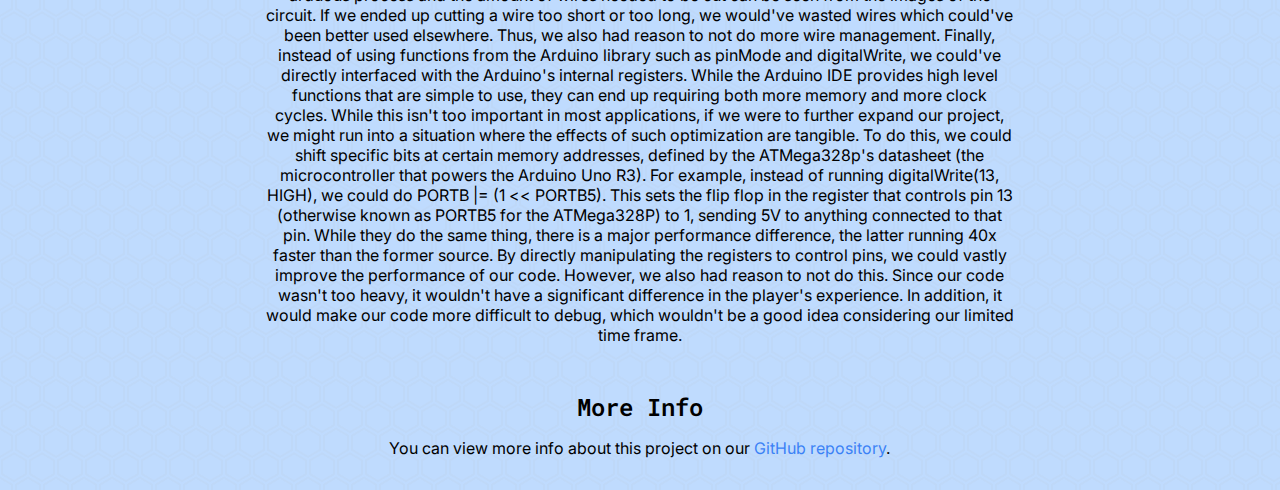
==== commit 079b87c8: "feat: the final reflection" ====
--- a/website/index.html
+++ b/website/index.html
@@ -167,26 +167,66 @@
 
             <h3 class="center" style="margin-top: 15px; margin-bottom: 10px;">What we did well</h2>
             <p class="center" style="width: 60%; margin-top: 5px;">
-                - organization (stripping components)
-                - innovation/taking risks (using components not mentioned in class)
-                    - research
                 - conflict resolution and improvement
                     - research
                 - collaboration (github repo and live share and discord)
-                - optimized and clean code
-                    -  commented code
-                    
-
-
-                There were many thing that 
+            
+                After researching unique key components for the project, developing a solid plan, and solving problems along the way, 
+                we were able to successfully complete the Memory Game. Throughout this project, we achieved many of our goals as well as refined our knowledge in computer engineering and technology.
+                Following reflection of this circuit project, we identified many successes. These include our excellent organizational skills, innovation and risk-taking mindsets, conflict resolution abilities,
+                and finally our collaborative capabilities - how we worked efficiently as a team.
+                
+                With this project, we surmounted organization by having highly neat and tidy circuitry. For one, we stripped fresh voltage and ground wires to reduce the number of protruding jumper wires covering the main circuit components.
+                In addition, we also stripped the resistors and LEDs to make them appear more integrated into the breadboard. In terms of hardware, we had also colour-coded our jumper wires for easy identification; for example, we used white 
+                wires for the buttons, green wires for the LEDs, orange wires for CD4511 inputs, and finally blue wires for the remaining connections. However, hardware was not the only aspect that revealed our profound organizational skills.
+                Our code was highly organized with relevant comments to describe each section of the program. We also appropriately used variables and conditional statements when needed. For these reasons, we strongly displayed organizational skills
+                in this project.
+                
+                Furthermore, we displayed astute qualitites of innovation and risk-taking as we selected a project without prior knowledge of the main components. Especially with the usage of the integrated circuits - which were not taught in class -,
+                like the 75HC595 and the CD4511, we researched about how they worked and how they could contribute to our project. Paired with each of these IC components, we had to learn more about binary functions within the programming aspect to properly
+                control the circuit as well as debug errors. With these mindsets of unfearing of failure, we evidently displayed huge success with the circuitry and clearly showed progress in our learning.
+
+                Moreover, during this project, we also faced many tribulations that incurred as a result of the high complexity of Memory Game. For instance, one main issue we faced with during the project was the inconsistency of the 75HC595. This integrated circuit is known
+                for its powerful ability to shift bits by one binary value; however, it appeared to not always function as it oftentimes failed to even power the 7 segment display. On the first occasion, this was actually as a result of the circuit being fried, thus we replaced the circuit
+                with a working one to resolve this problem. Even with debugging by utilizing bit functions to output relevant data in the serial monitor, we still noticed rare success with this chip. Hence, we decided as a team to transition to the implementation of the CD4511 
+                since it was more reliable and more appropriate for the 7 segment display. As a result, not only were we able to resolve the main issue - using various strategies and methods -, but we were actually able to improve the design for greater precision.#39
+
+                Finally, our ability to collaborate was outshown in this project. We displayed excellent cooperative skills by effectively brainstorming and contributing ideas together as a team. In regards to communication, we were able to surmount communication barriers by using 
+                social platforms like Discord to continue to share ideas even outside of class. We were also able to apply such ideas together using tools like GitHub and Visual Studio Code. To elaborate, we were able to store each of our contributions in a repository on GitHub, While 
+                also being able to build our website, logs, and code using Visual Studio Code's collaborative tool - live share. With our collaborational skills, we evidently produced a powerful final product in this project.
+
+                Haris' 3rd Law of Manipulation and Deception: Imposed Power can become Slavery
             </p>
 
             <h3 class="center" style="margin-top: 15px; margin-bottom: 10px;">What we can improve on</h2>
                 <p class="center" style="width: 60%; margin-top: 5px;">
-                    - doing prior research on components (using the CD4511 from the start, instead of the 75HC595)
-                    - adding more complexity (second 7 segment display, more LEDs and buttons, etc.)
-                    - better wire management (using cut wires instead of jumper wires)
-                    - controlling and receiving input through registers for lower latency
+                To begin, what we could've improved on is doing prior research on the Shift Register (75HC595).
+                Since the example circuit for our Memory Game used a Shift Register, we decided to just go along with that.
+                However, we didn't realize how much trouble it would be to use the Shift Register, 
+                in fact, the first one we used was dead and were not able to figure that out for an entire day.
+                After we got another Shift Register to work, it didn't power the 7 Segment Display properly and we had to find an alternative.
+                Thus, we searched online and found that a 7 Segment Latch Decoder (CD4511) would work much better with the 7 Segment Display.
+                Had we just done a bit of research before trying to build the circuit, we would've had a lot less trouble finishing the project.
+
+                Additionally, we could've added more complexity to the circuit. Although our circuit is decent in terms of complexity,
+                it would've been better if we added more components and made the code more advanced as well. 
+                After trimming the wires, there was quite a lot of space that could've been used for more components such as another 7 segment display, more LEDs, and more buttons.
+                Adding these components would've made the game more complicated and perhaps more fun because we could've added more levels (displayed on the 7 segment displays)
+                and made the amount of memorization longer and more difficult (more LEDs and buttons).
+                However, we didn't have enough time to do so. Additionally, if some components ended up not working or the code ended up causing issues, 
+                it would've made troubleshooting a longer process. Thus, we had reason to not add more complexity.
+
+                Moreover, better wire management could've made the circuit look nicer. 
+                Although we cut wires for both 5V and Ground wires, there was still a lot of jumper wires for each individual component connected to the Arduino.
+                A reason we didn't cut wires for each component was because, like adding more complexity, we didn't have enough time.
+                Cutting wires is a long and arduous process and the amount of wires needed to be cut can be seen from the images of the circuit.
+                If we ended up cutting a wire too short or too long, we would've wasted wires which could've been better used elsewhere.
+                Thus, we also had reason to not do more wire management.
+                
+                Finally, instead of using functions from the Arduino library such as pinMode and digitalWrite, we could've directly interfaced with the Arduino's internal registers. While the Arduino IDE provides high level functions that are simple to use, they can end up requiring both more memory and more clock cycles. While this isn't too important in most applications, if we were to further expand our project, we might run into a situation where the effects of such optimization are tangible. To do this, we could shift specific bits at certain memory addresses, defined by the ATMega328p's datasheet (the microcontroller that powers the Arduino Uno R3).  
+                For example, instead of running digitalWrite(13, HIGH), we could do PORTB |= (1 << PORTB5). This sets the flip flop in the register that controls pin 13 (otherwise known as PORTB5 for the ATMega328P) to 1, sending 5V to anything connected to that pin. 
+                While they do the same thing, there is a major performance difference, the latter running 40x faster than the former <a href: "https://timodenk.com/blog/port-manipulation-and-arduino-digitalwrite-performance">source</a>. By directly manipulating the registers to control pins, we could vastly improve the performance of our code. However, we also had reason to not do this. Since our code wasn't too heavy, it wouldn't have a significant difference in the player's experience. In addition, it would make our code more difficult to debug, 
+                which wouldn't be a good idea considering our limited time frame.
                 </p>
         </section>
 
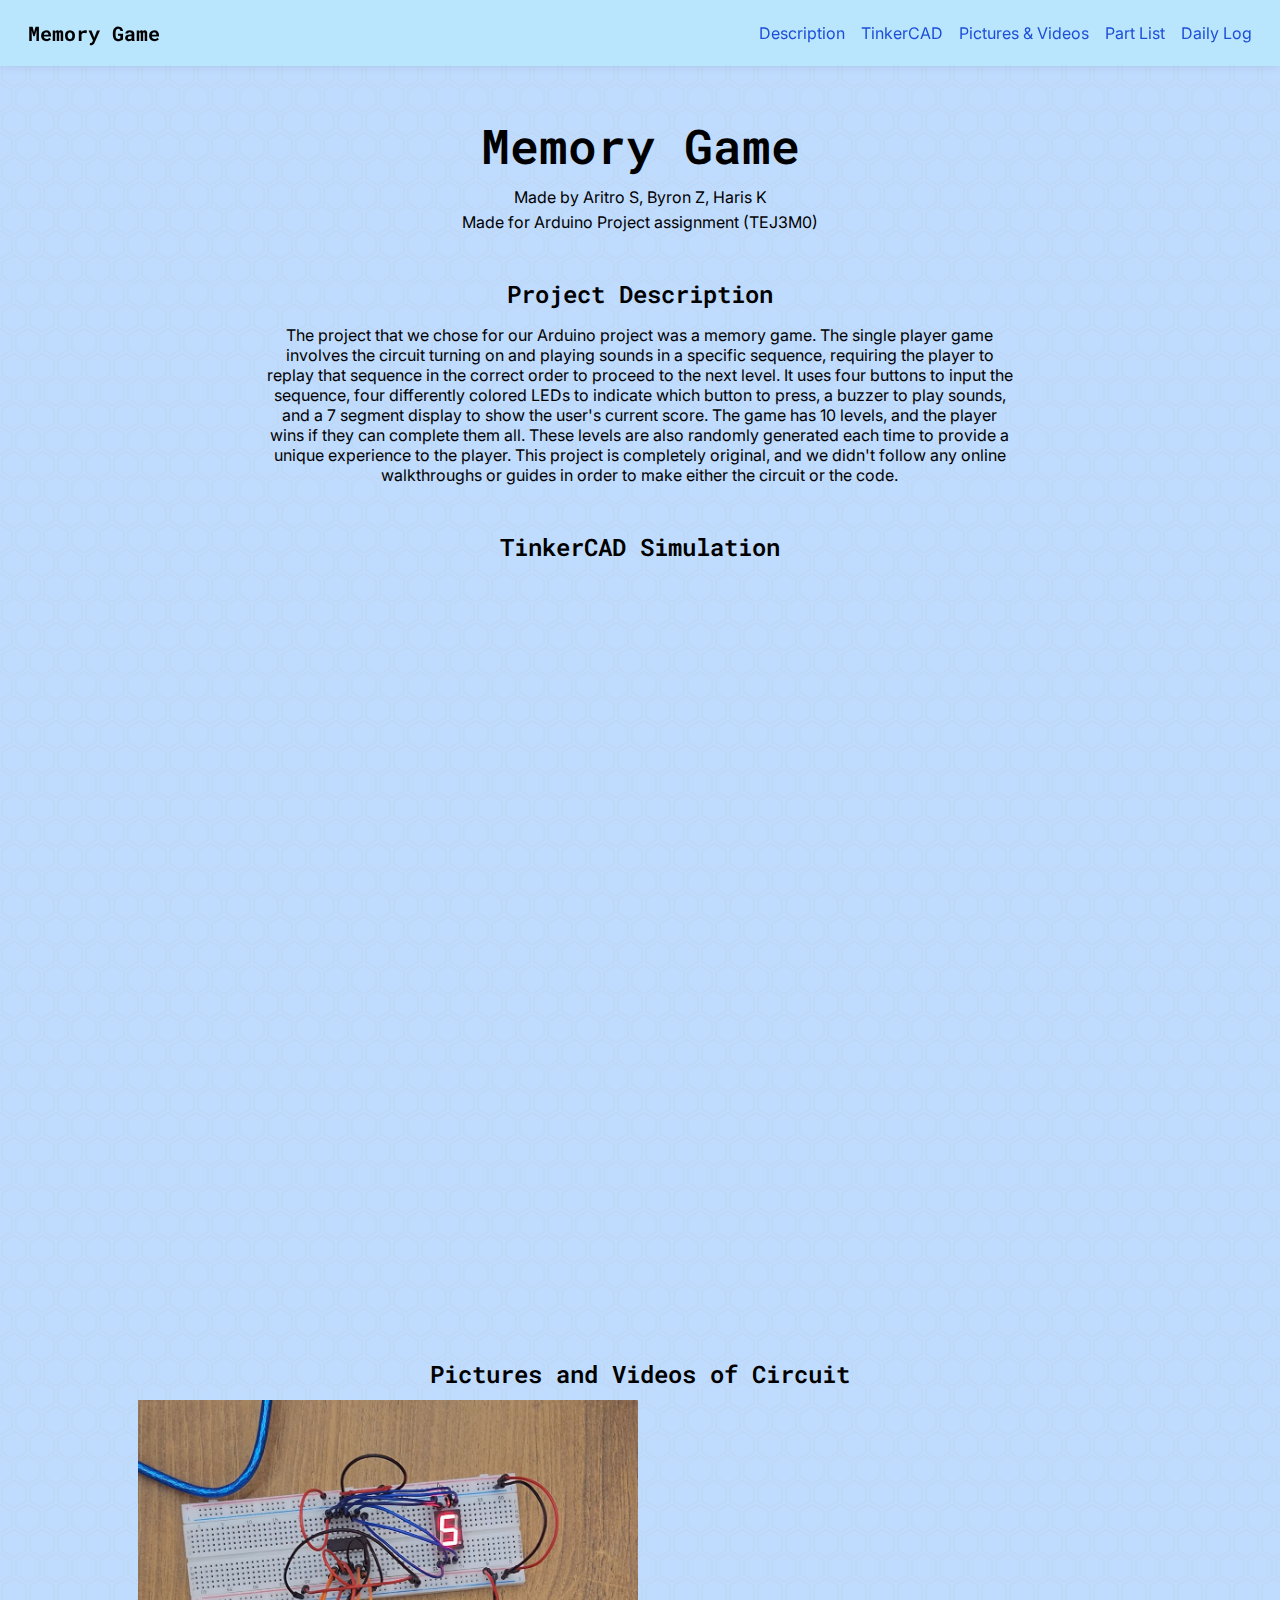
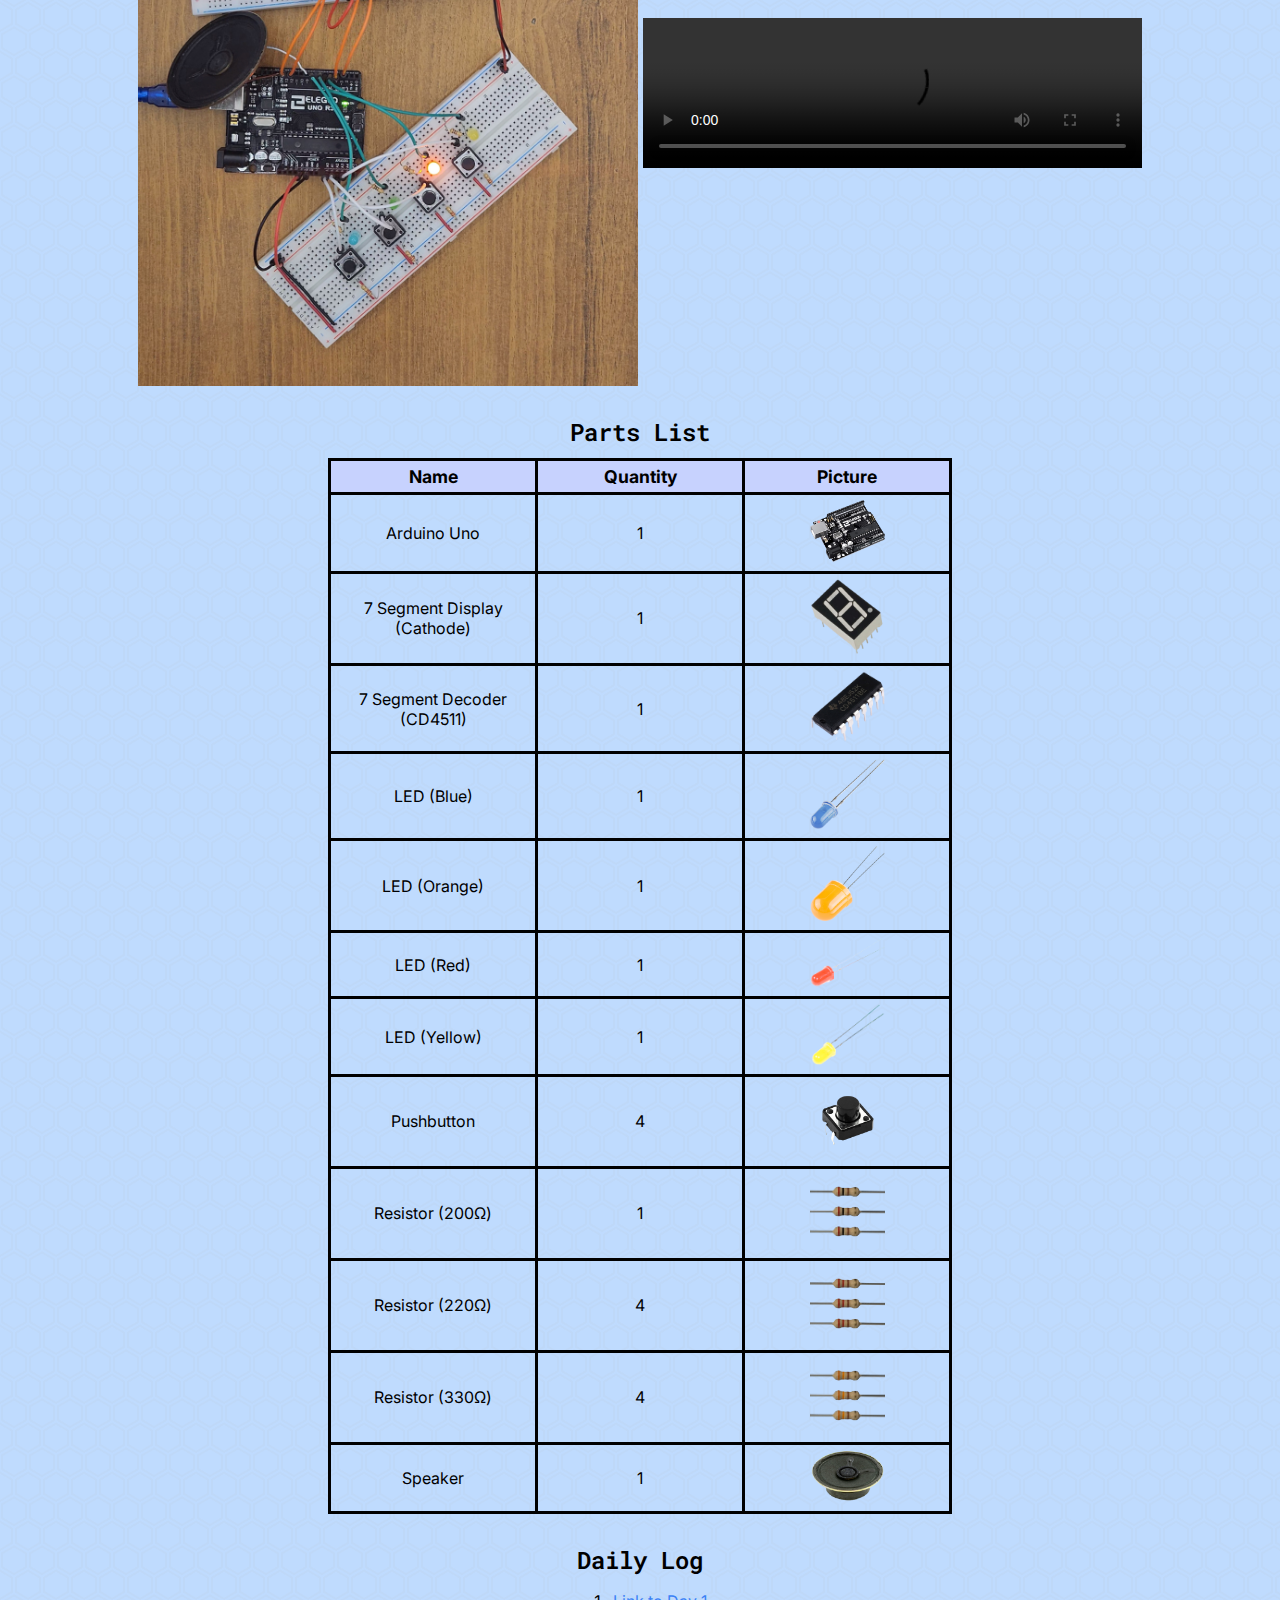
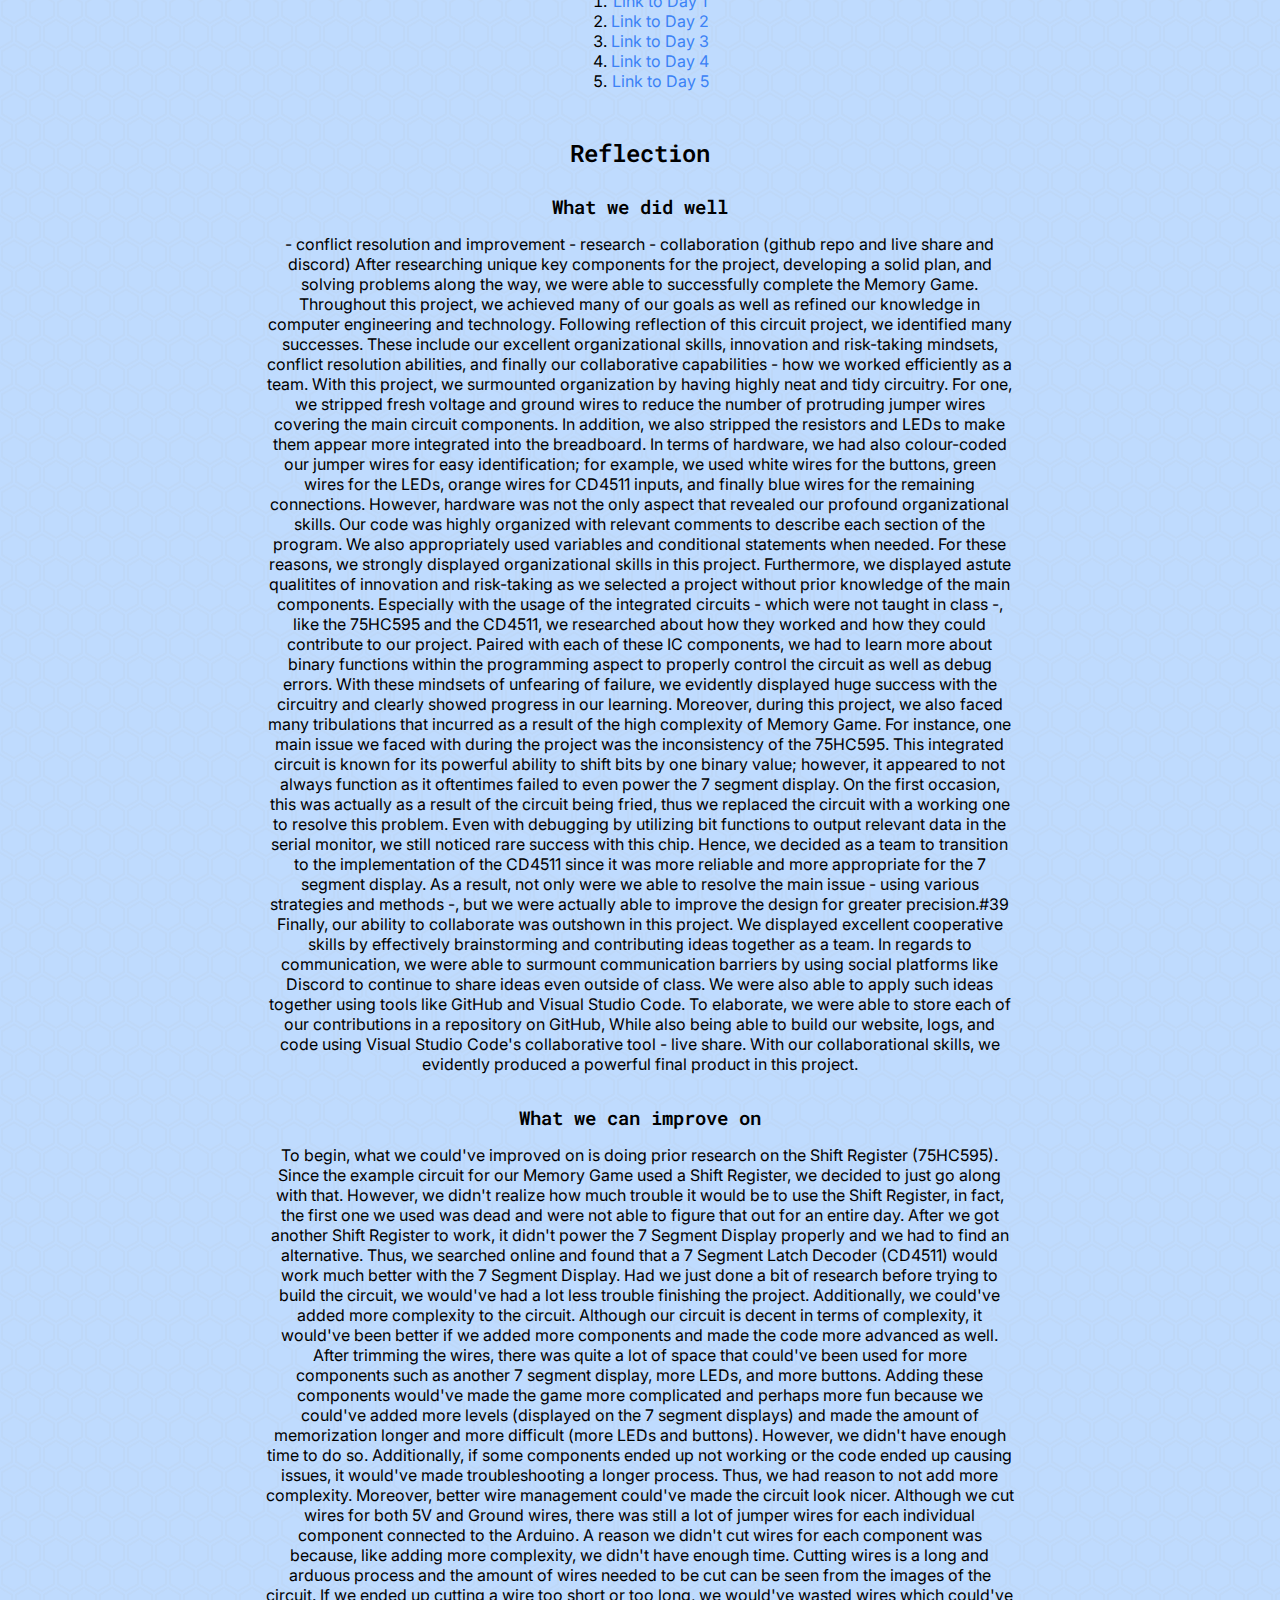
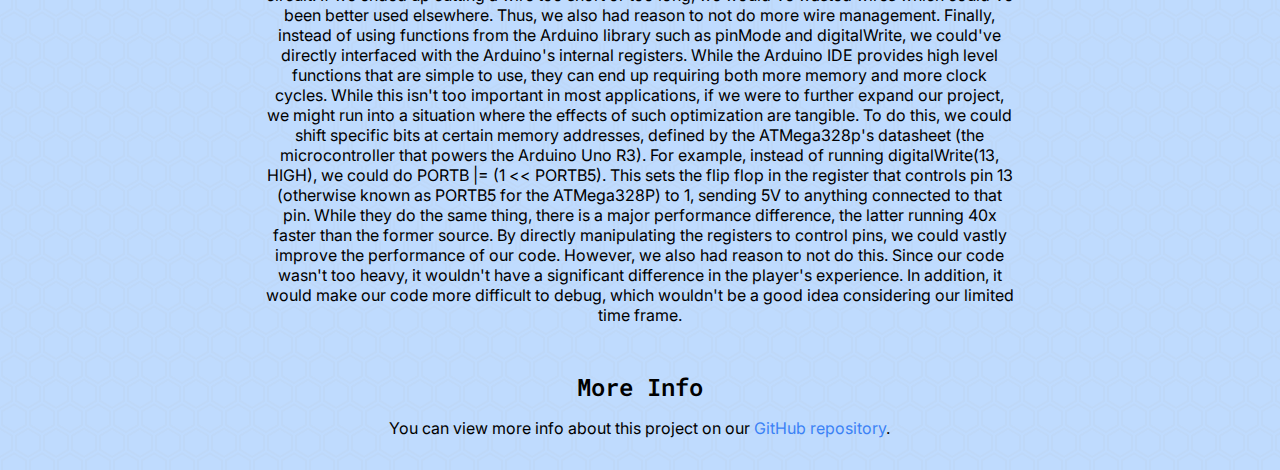
==== commit bae30e03: "fix: delete irrelevant sentence" ====
--- a/website/index.html
+++ b/website/index.html
@@ -194,8 +194,6 @@
                 Finally, our ability to collaborate was outshown in this project. We displayed excellent cooperative skills by effectively brainstorming and contributing ideas together as a team. In regards to communication, we were able to surmount communication barriers by using 
                 social platforms like Discord to continue to share ideas even outside of class. We were also able to apply such ideas together using tools like GitHub and Visual Studio Code. To elaborate, we were able to store each of our contributions in a repository on GitHub, While 
                 also being able to build our website, logs, and code using Visual Studio Code's collaborative tool - live share. With our collaborational skills, we evidently produced a powerful final product in this project.
-
-                Haris' 3rd Law of Manipulation and Deception: Imposed Power can become Slavery
             </p>
 
             <h3 class="center" style="margin-top: 15px; margin-bottom: 10px;">What we can improve on</h2>
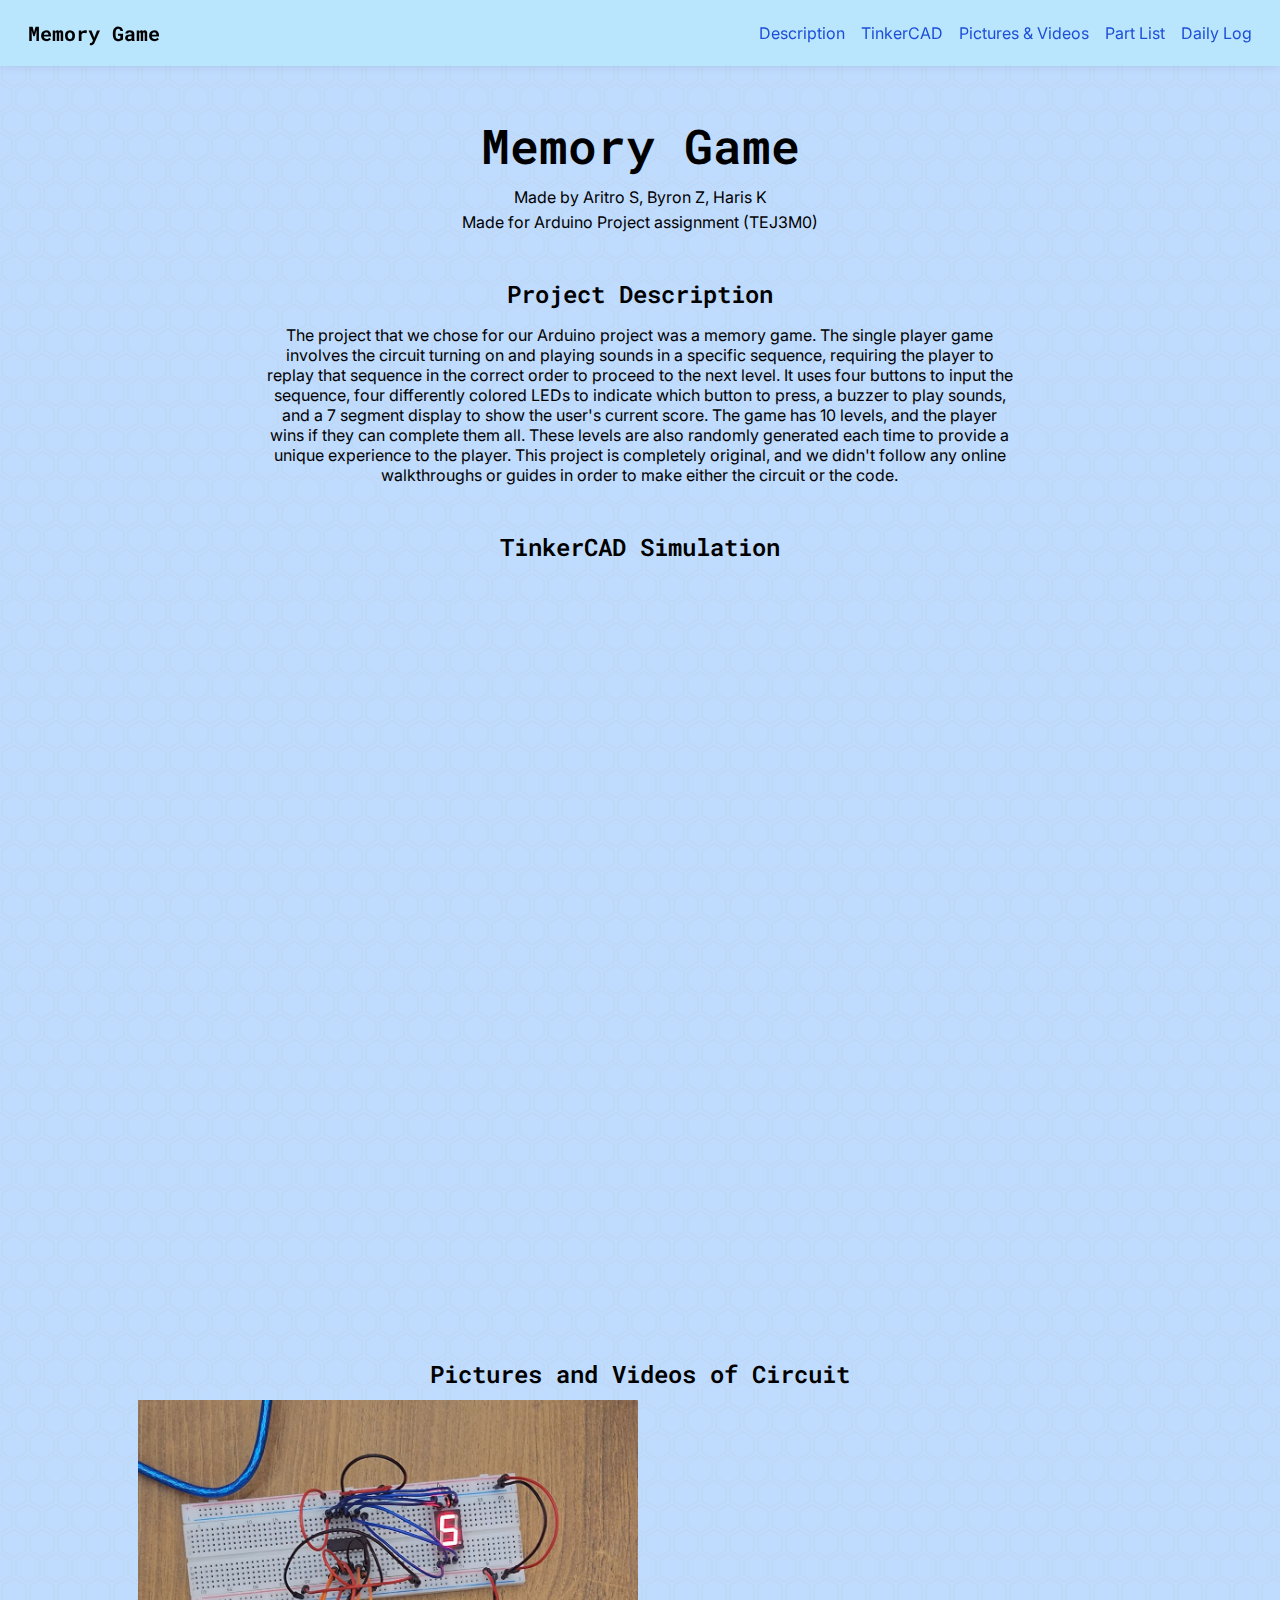
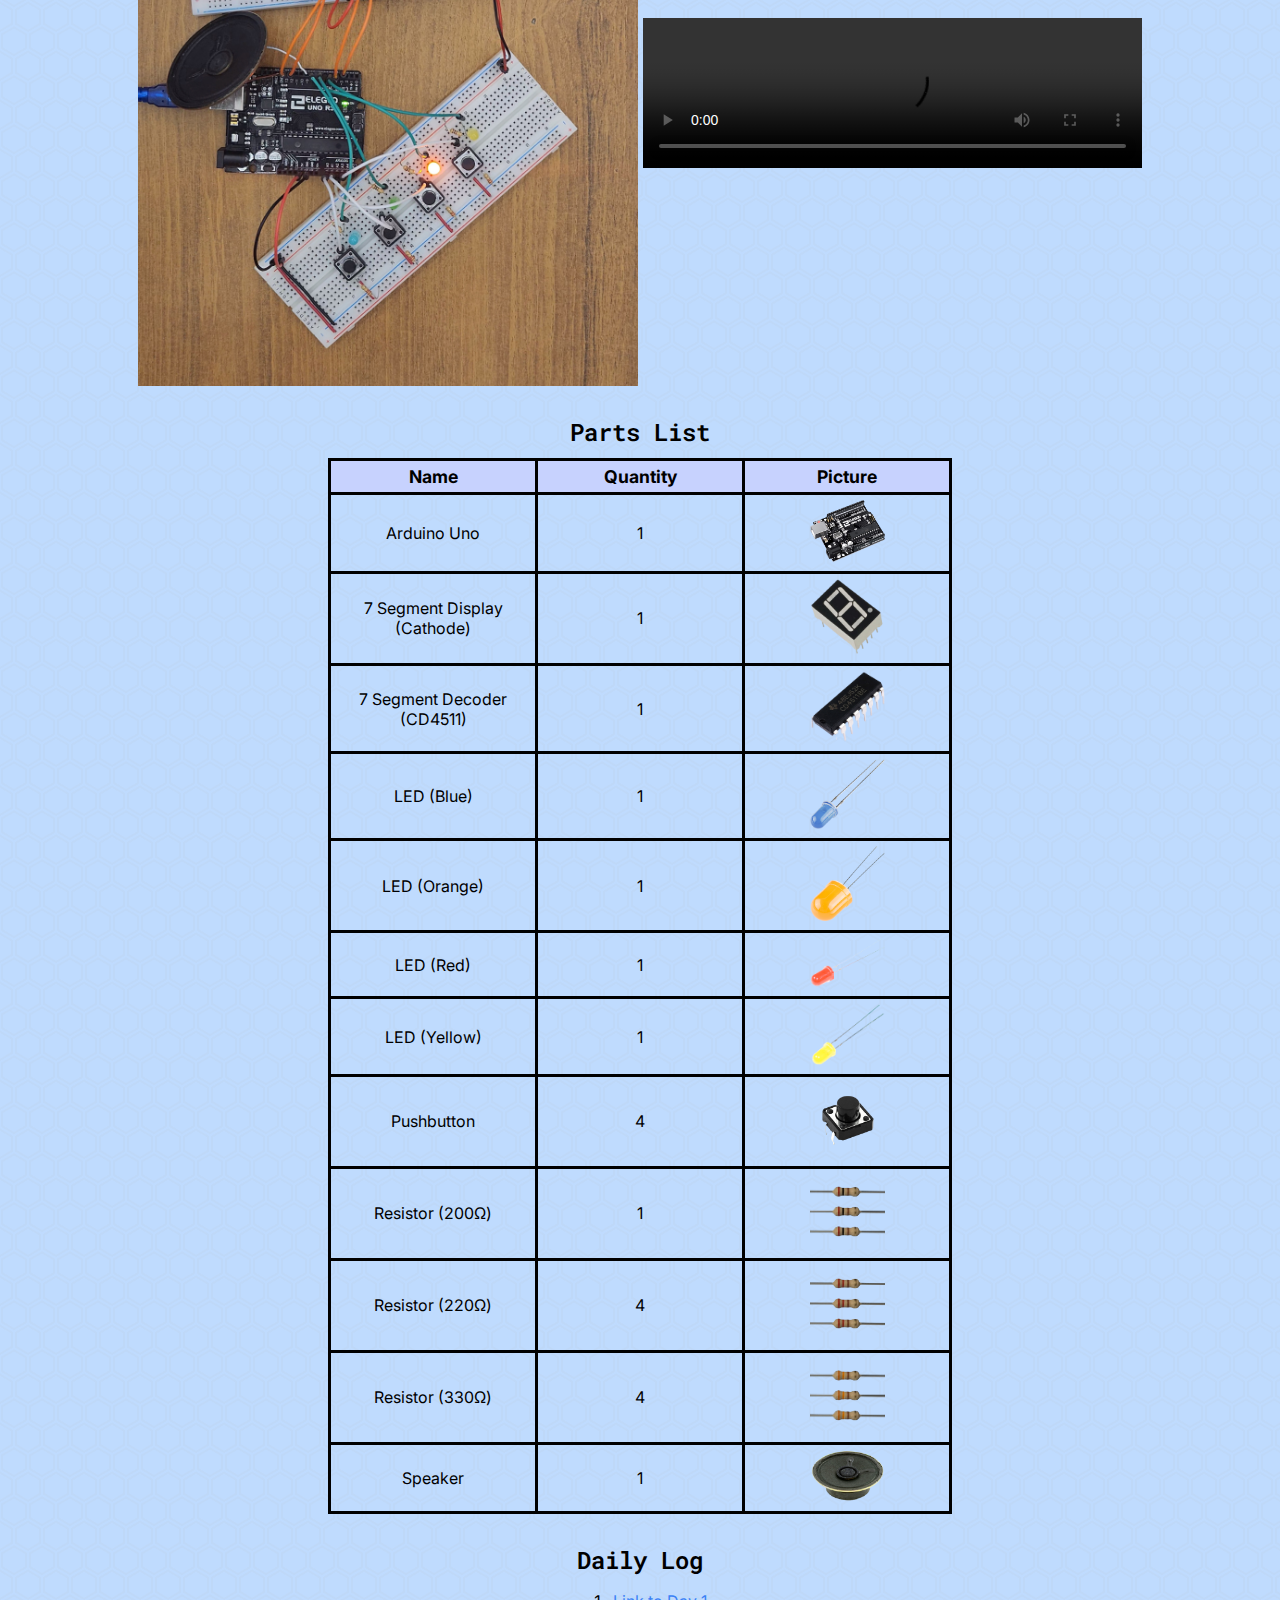
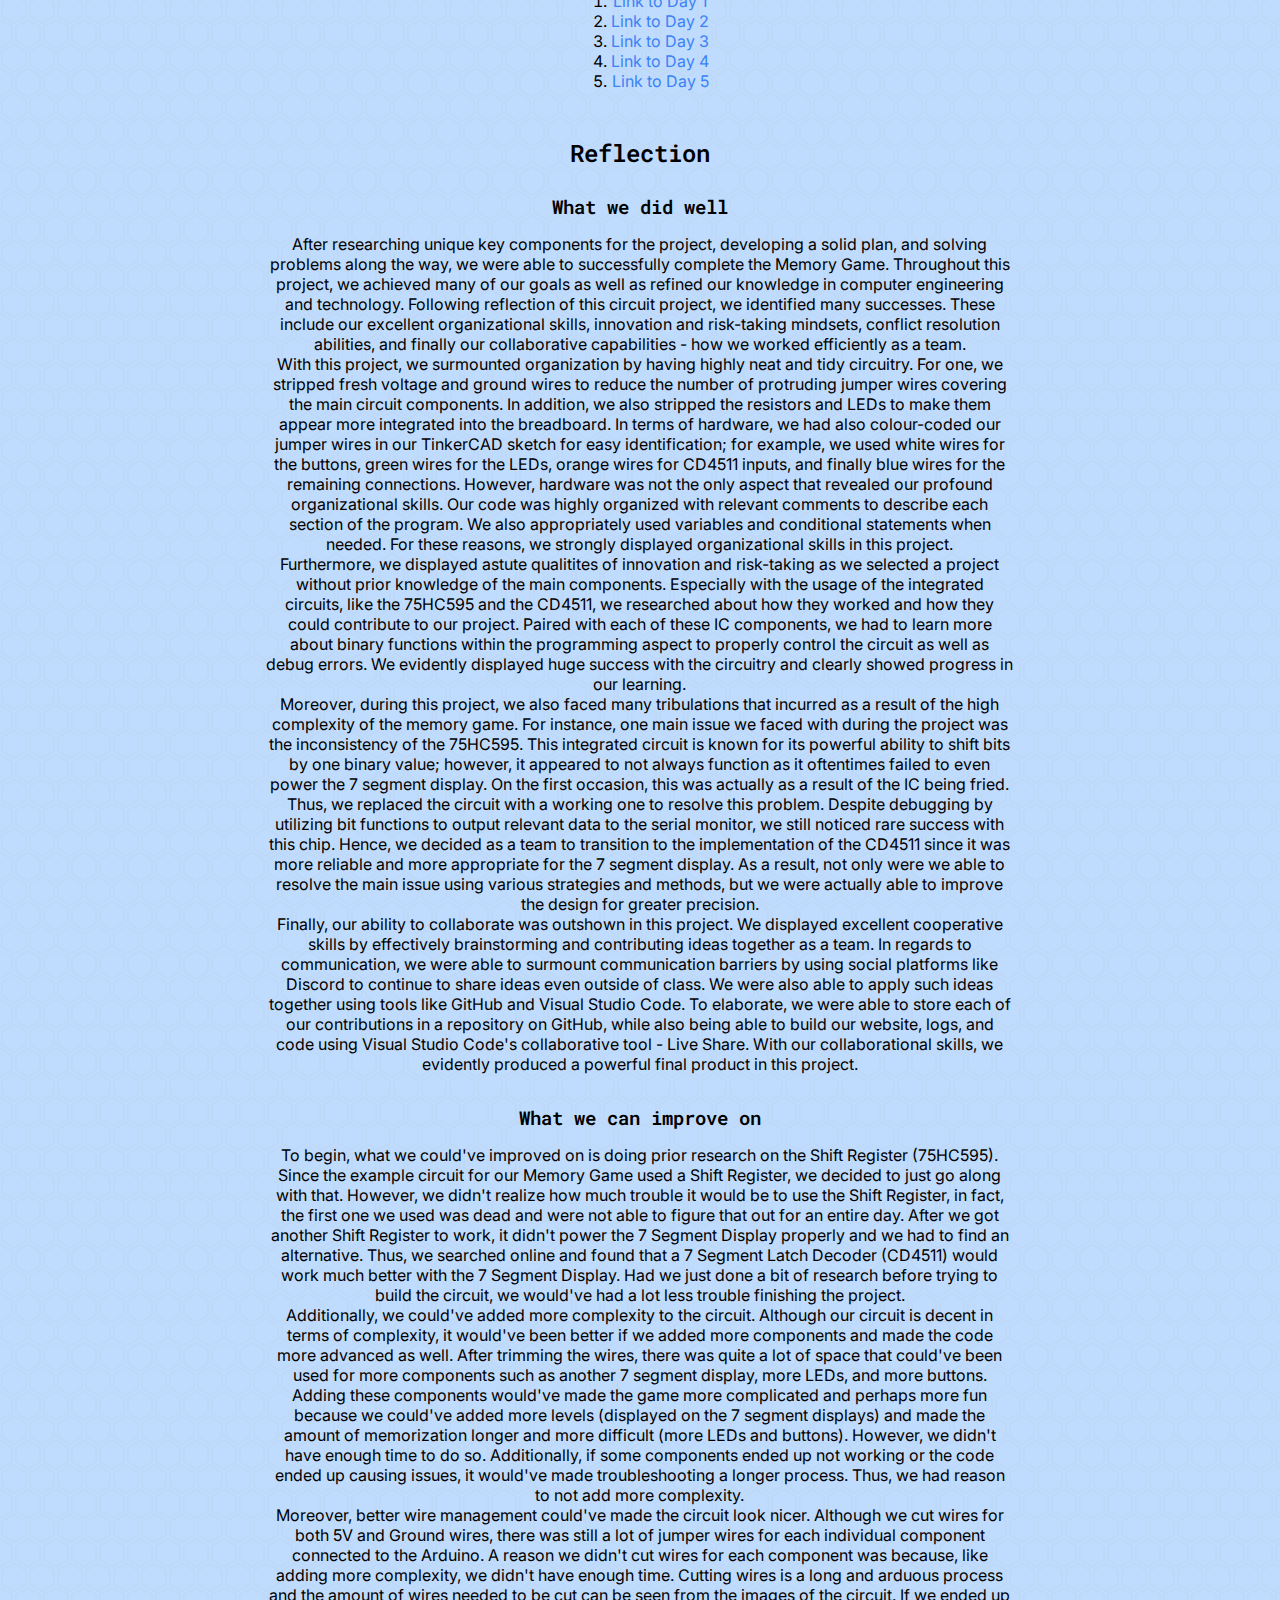
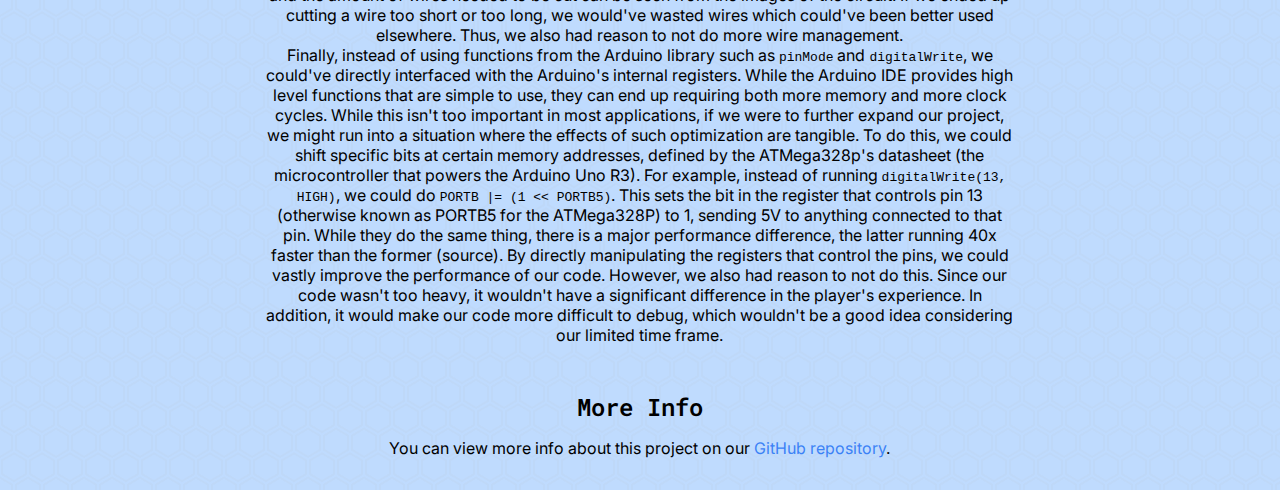
==== commit 3344c544: "fix: formatting issues and general proofread" ====
--- a/website/index.html
+++ b/website/index.html
@@ -167,64 +167,74 @@
 
             <h3 class="center" style="margin-top: 15px; margin-bottom: 10px;">What we did well</h2>
             <p class="center" style="width: 60%; margin-top: 5px;">
-                - conflict resolution and improvement
-                    - research
-                - collaboration (github repo and live share and discord)
-            
                 After researching unique key components for the project, developing a solid plan, and solving problems along the way, 
                 we were able to successfully complete the Memory Game. Throughout this project, we achieved many of our goals as well as refined our knowledge in computer engineering and technology.
                 Following reflection of this circuit project, we identified many successes. These include our excellent organizational skills, innovation and risk-taking mindsets, conflict resolution abilities,
                 and finally our collaborative capabilities - how we worked efficiently as a team.
                 
+                <br />
+                
                 With this project, we surmounted organization by having highly neat and tidy circuitry. For one, we stripped fresh voltage and ground wires to reduce the number of protruding jumper wires covering the main circuit components.
-                In addition, we also stripped the resistors and LEDs to make them appear more integrated into the breadboard. In terms of hardware, we had also colour-coded our jumper wires for easy identification; for example, we used white 
+                In addition, we also stripped the resistors and LEDs to make them appear more integrated into the breadboard. In terms of hardware, we had also colour-coded our jumper wires in our TinkerCAD sketch for easy identification; for example, we used white 
                 wires for the buttons, green wires for the LEDs, orange wires for CD4511 inputs, and finally blue wires for the remaining connections. However, hardware was not the only aspect that revealed our profound organizational skills.
                 Our code was highly organized with relevant comments to describe each section of the program. We also appropriately used variables and conditional statements when needed. For these reasons, we strongly displayed organizational skills
                 in this project.
                 
-                Furthermore, we displayed astute qualitites of innovation and risk-taking as we selected a project without prior knowledge of the main components. Especially with the usage of the integrated circuits - which were not taught in class -,
+                <br />
+                
+                Furthermore, we displayed astute qualitites of innovation and risk-taking as we selected a project without prior knowledge of the main components. Especially with the usage of the integrated circuits,
                 like the 75HC595 and the CD4511, we researched about how they worked and how they could contribute to our project. Paired with each of these IC components, we had to learn more about binary functions within the programming aspect to properly
-                control the circuit as well as debug errors. With these mindsets of unfearing of failure, we evidently displayed huge success with the circuitry and clearly showed progress in our learning.
-
-                Moreover, during this project, we also faced many tribulations that incurred as a result of the high complexity of Memory Game. For instance, one main issue we faced with during the project was the inconsistency of the 75HC595. This integrated circuit is known
-                for its powerful ability to shift bits by one binary value; however, it appeared to not always function as it oftentimes failed to even power the 7 segment display. On the first occasion, this was actually as a result of the circuit being fried, thus we replaced the circuit
-                with a working one to resolve this problem. Even with debugging by utilizing bit functions to output relevant data in the serial monitor, we still noticed rare success with this chip. Hence, we decided as a team to transition to the implementation of the CD4511 
-                since it was more reliable and more appropriate for the 7 segment display. As a result, not only were we able to resolve the main issue - using various strategies and methods -, but we were actually able to improve the design for greater precision.#39
+                control the circuit as well as debug errors. We evidently displayed huge success with the circuitry and clearly showed progress in our learning.
+                
+                <br />
+                
+                Moreover, during this project, we also faced many tribulations that incurred as a result of the high complexity of the memory game. For instance, one main issue we faced with during the project was the inconsistency of the 75HC595. This integrated circuit is known
+                for its powerful ability to shift bits by one binary value; however, it appeared to not always function as it oftentimes failed to even power the 7 segment display. On the first occasion, this was actually as a result of the IC being fried. Thus, we replaced the circuit
+                with a working one to resolve this problem. Despite debugging by utilizing bit functions to output relevant data to the serial monitor, we still noticed rare success with this chip. Hence, we decided as a team to transition to the implementation of the CD4511 
+                since it was more reliable and more appropriate for the 7 segment display. As a result, not only were we able to resolve the main issue using various strategies and methods, but we were actually able to improve the design for greater precision.
+                
+                <br />
 
                 Finally, our ability to collaborate was outshown in this project. We displayed excellent cooperative skills by effectively brainstorming and contributing ideas together as a team. In regards to communication, we were able to surmount communication barriers by using 
-                social platforms like Discord to continue to share ideas even outside of class. We were also able to apply such ideas together using tools like GitHub and Visual Studio Code. To elaborate, we were able to store each of our contributions in a repository on GitHub, While 
-                also being able to build our website, logs, and code using Visual Studio Code's collaborative tool - live share. With our collaborational skills, we evidently produced a powerful final product in this project.
+                social platforms like Discord to continue to share ideas even outside of class. We were also able to apply such ideas together using tools like GitHub and Visual Studio Code. To elaborate, we were able to store each of our contributions in a repository on GitHub, while 
+                also being able to build our website, logs, and code using Visual Studio Code's collaborative tool - Live Share. With our collaborational skills, we evidently produced a powerful final product in this project.
             </p>
 
             <h3 class="center" style="margin-top: 15px; margin-bottom: 10px;">What we can improve on</h2>
                 <p class="center" style="width: 60%; margin-top: 5px;">
-                To begin, what we could've improved on is doing prior research on the Shift Register (75HC595).
-                Since the example circuit for our Memory Game used a Shift Register, we decided to just go along with that.
-                However, we didn't realize how much trouble it would be to use the Shift Register, 
-                in fact, the first one we used was dead and were not able to figure that out for an entire day.
-                After we got another Shift Register to work, it didn't power the 7 Segment Display properly and we had to find an alternative.
-                Thus, we searched online and found that a 7 Segment Latch Decoder (CD4511) would work much better with the 7 Segment Display.
-                Had we just done a bit of research before trying to build the circuit, we would've had a lot less trouble finishing the project.
-
-                Additionally, we could've added more complexity to the circuit. Although our circuit is decent in terms of complexity,
-                it would've been better if we added more components and made the code more advanced as well. 
-                After trimming the wires, there was quite a lot of space that could've been used for more components such as another 7 segment display, more LEDs, and more buttons.
-                Adding these components would've made the game more complicated and perhaps more fun because we could've added more levels (displayed on the 7 segment displays)
-                and made the amount of memorization longer and more difficult (more LEDs and buttons).
-                However, we didn't have enough time to do so. Additionally, if some components ended up not working or the code ended up causing issues, 
-                it would've made troubleshooting a longer process. Thus, we had reason to not add more complexity.
-
-                Moreover, better wire management could've made the circuit look nicer. 
-                Although we cut wires for both 5V and Ground wires, there was still a lot of jumper wires for each individual component connected to the Arduino.
-                A reason we didn't cut wires for each component was because, like adding more complexity, we didn't have enough time.
-                Cutting wires is a long and arduous process and the amount of wires needed to be cut can be seen from the images of the circuit.
-                If we ended up cutting a wire too short or too long, we would've wasted wires which could've been better used elsewhere.
-                Thus, we also had reason to not do more wire management.
-                
-                Finally, instead of using functions from the Arduino library such as pinMode and digitalWrite, we could've directly interfaced with the Arduino's internal registers. While the Arduino IDE provides high level functions that are simple to use, they can end up requiring both more memory and more clock cycles. While this isn't too important in most applications, if we were to further expand our project, we might run into a situation where the effects of such optimization are tangible. To do this, we could shift specific bits at certain memory addresses, defined by the ATMega328p's datasheet (the microcontroller that powers the Arduino Uno R3).  
-                For example, instead of running digitalWrite(13, HIGH), we could do PORTB |= (1 << PORTB5). This sets the flip flop in the register that controls pin 13 (otherwise known as PORTB5 for the ATMega328P) to 1, sending 5V to anything connected to that pin. 
-                While they do the same thing, there is a major performance difference, the latter running 40x faster than the former <a href: "https://timodenk.com/blog/port-manipulation-and-arduino-digitalwrite-performance">source</a>. By directly manipulating the registers to control pins, we could vastly improve the performance of our code. However, we also had reason to not do this. Since our code wasn't too heavy, it wouldn't have a significant difference in the player's experience. In addition, it would make our code more difficult to debug, 
-                which wouldn't be a good idea considering our limited time frame.
+                    To begin, what we could've improved on is doing prior research on the Shift Register (75HC595).
+                    Since the example circuit for our Memory Game used a Shift Register, we decided to just go along with that.
+                    However, we didn't realize how much trouble it would be to use the Shift Register, 
+                    in fact, the first one we used was dead and were not able to figure that out for an entire day.
+                    After we got another Shift Register to work, it didn't power the 7 Segment Display properly and we had to find an alternative.
+                    Thus, we searched online and found that a 7 Segment Latch Decoder (CD4511) would work much better with the 7 Segment Display.
+                    Had we just done a bit of research before trying to build the circuit, we would've had a lot less trouble finishing the project.
+                    
+                    <br />
+
+                    Additionally, we could've added more complexity to the circuit. Although our circuit is decent in terms of complexity,
+                    it would've been better if we added more components and made the code more advanced as well. 
+                    After trimming the wires, there was quite a lot of space that could've been used for more components such as another 7 segment display, more LEDs, and more buttons.
+                    Adding these components would've made the game more complicated and perhaps more fun because we could've added more levels (displayed on the 7 segment displays)
+                    and made the amount of memorization longer and more difficult (more LEDs and buttons).
+                    However, we didn't have enough time to do so. Additionally, if some components ended up not working or the code ended up causing issues, 
+                    it would've made troubleshooting a longer process. Thus, we had reason to not add more complexity.
+                    
+                    <br />
+
+                    Moreover, better wire management could've made the circuit look nicer. 
+                    Although we cut wires for both 5V and Ground wires, there was still a lot of jumper wires for each individual component connected to the Arduino.
+                    A reason we didn't cut wires for each component was because, like adding more complexity, we didn't have enough time.
+                    Cutting wires is a long and arduous process and the amount of wires needed to be cut can be seen from the images of the circuit.
+                    If we ended up cutting a wire too short or too long, we would've wasted wires which could've been better used elsewhere.
+                    Thus, we also had reason to not do more wire management.
+                    
+                    <br />
+                
+                    Finally, instead of using functions from the Arduino library such as <code>pinMode</code> and <code>digitalWrite</code>, we could've directly interfaced with the Arduino's internal registers. While the Arduino IDE provides high level functions that are simple to use, they can end up requiring both more memory and more clock cycles. While this isn't too important in most applications, if we were to further expand our project, we might run into a situation where the effects of such optimization are tangible. To do this, we could shift specific bits at certain memory addresses, defined by the ATMega328p's datasheet (the microcontroller that powers the Arduino Uno R3).  
+                    For example, instead of running <code>digitalWrite(13, HIGH)</code>, we could do <code>PORTB |= (1 << PORTB5)</code>. This sets the bit in the register that controls pin 13 (otherwise known as PORTB5 for the ATMega328P) to 1, sending 5V to anything connected to that pin. 
+                    While they do the same thing, there is a major performance difference, the latter running 40x faster than the former (<a href: "https://timodenk.com/blog/port-manipulation-and-arduino-digitalwrite-performance">source</a>). By directly manipulating the registers that control the pins, we could vastly improve the performance of our code. However, we also had reason to not do this. Since our code wasn't too heavy, it wouldn't have a significant difference in the player's experience. In addition, it would make our code more difficult to debug, 
+                    which wouldn't be a good idea considering our limited time frame.
                 </p>
         </section>
 
@@ -238,4 +248,4 @@
     </main>
 </body>
 
-</html>+</html>
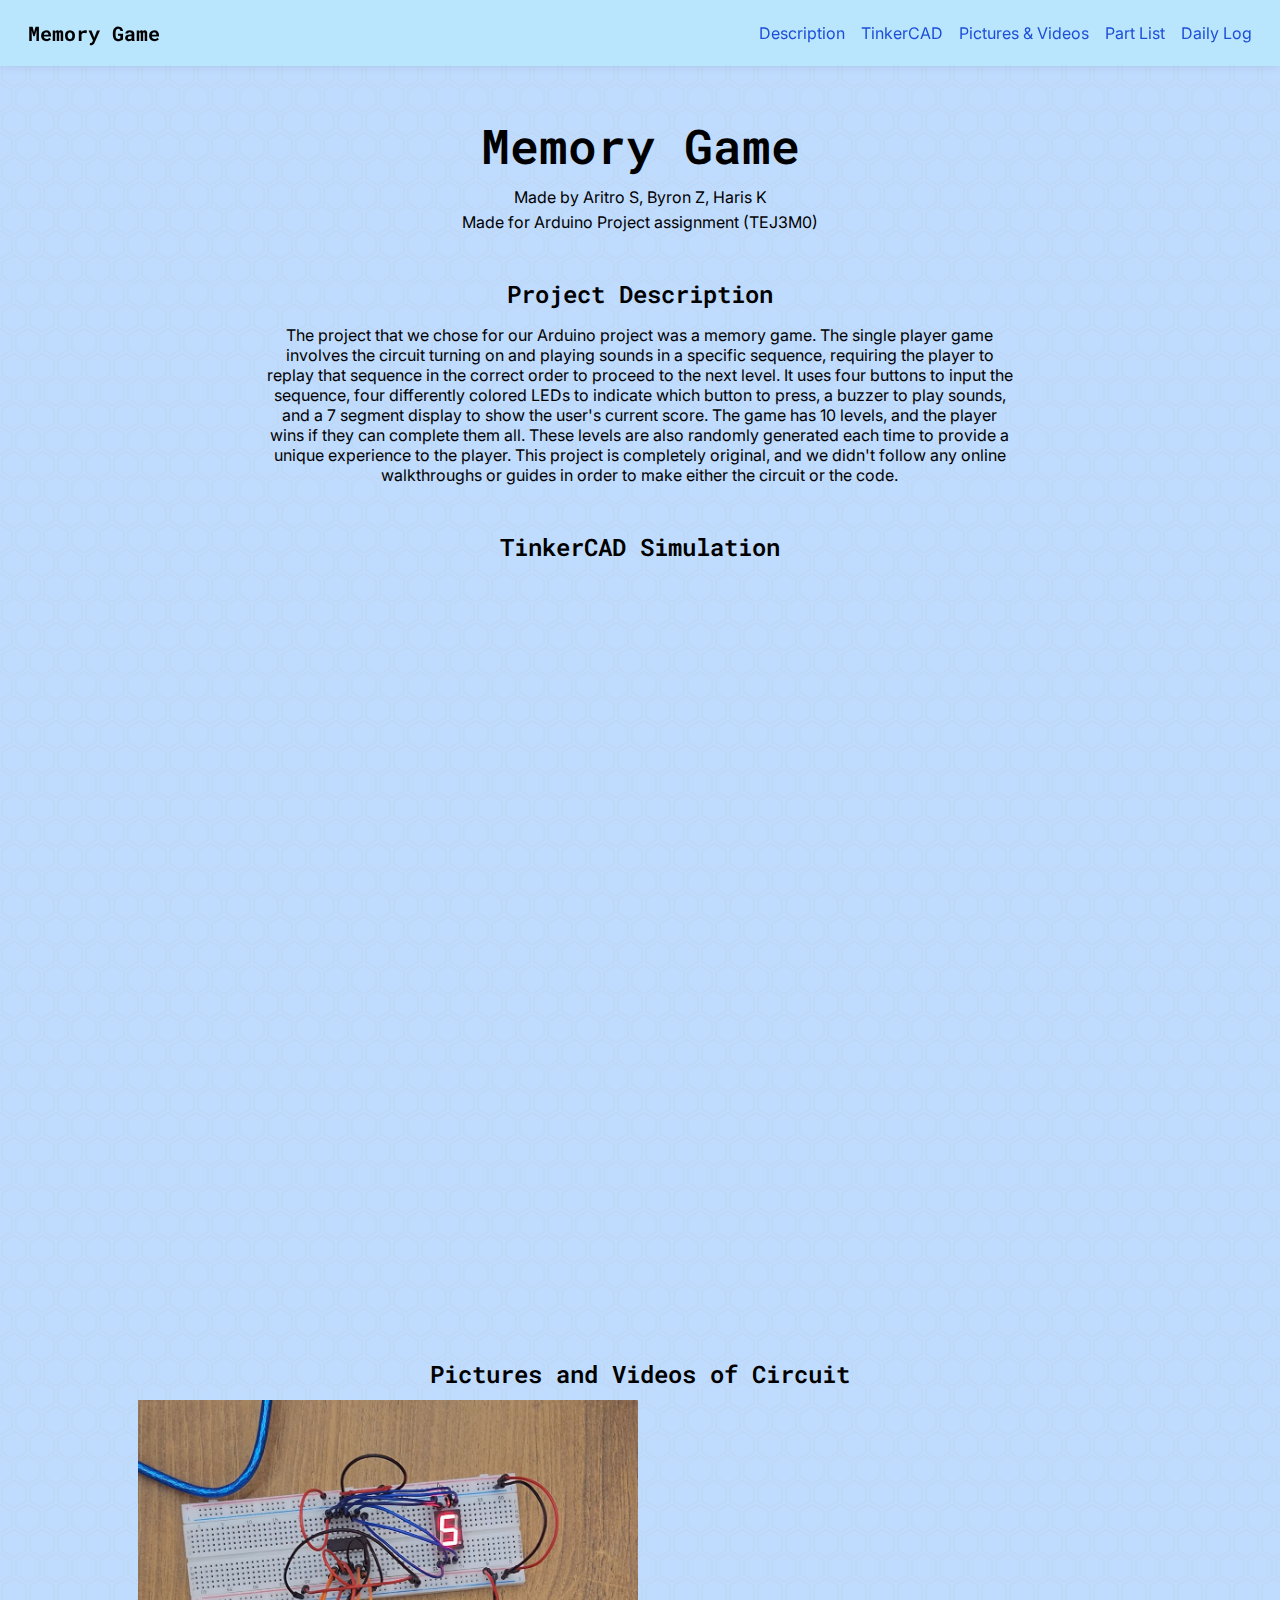
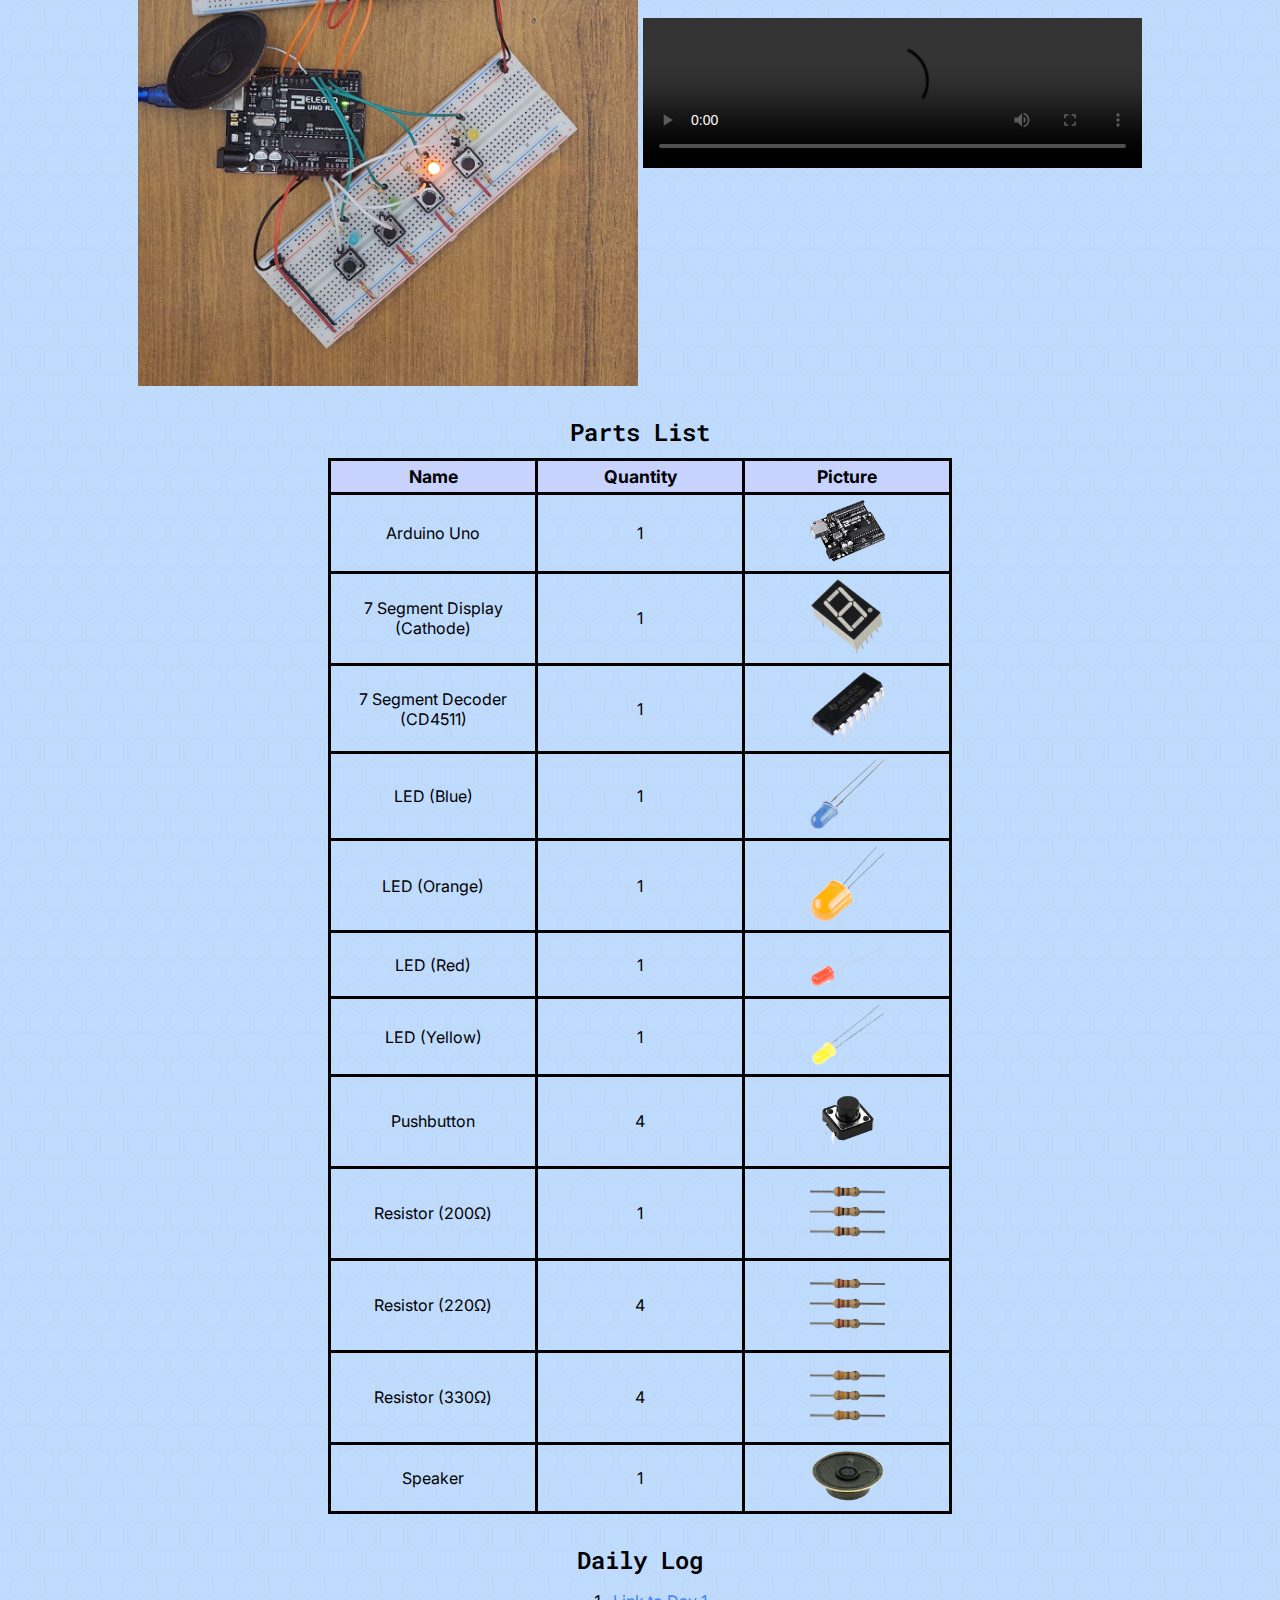
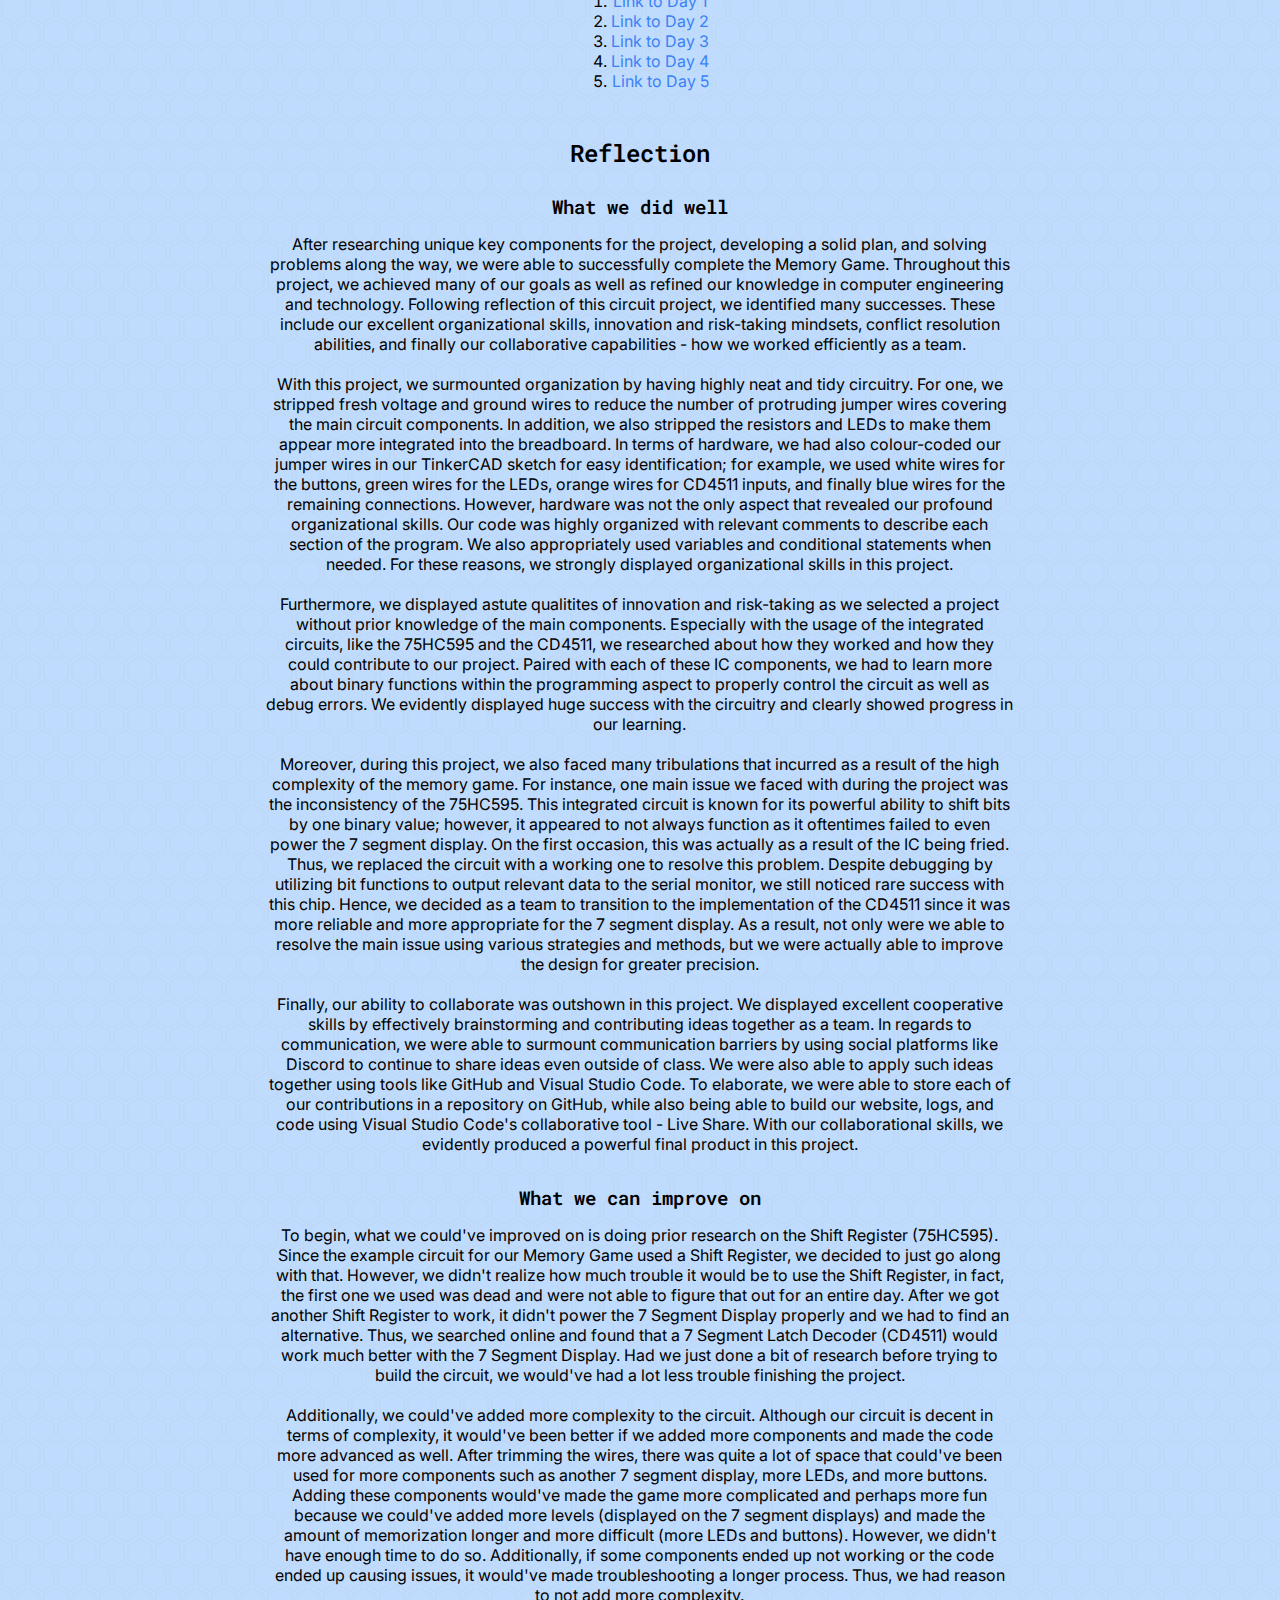
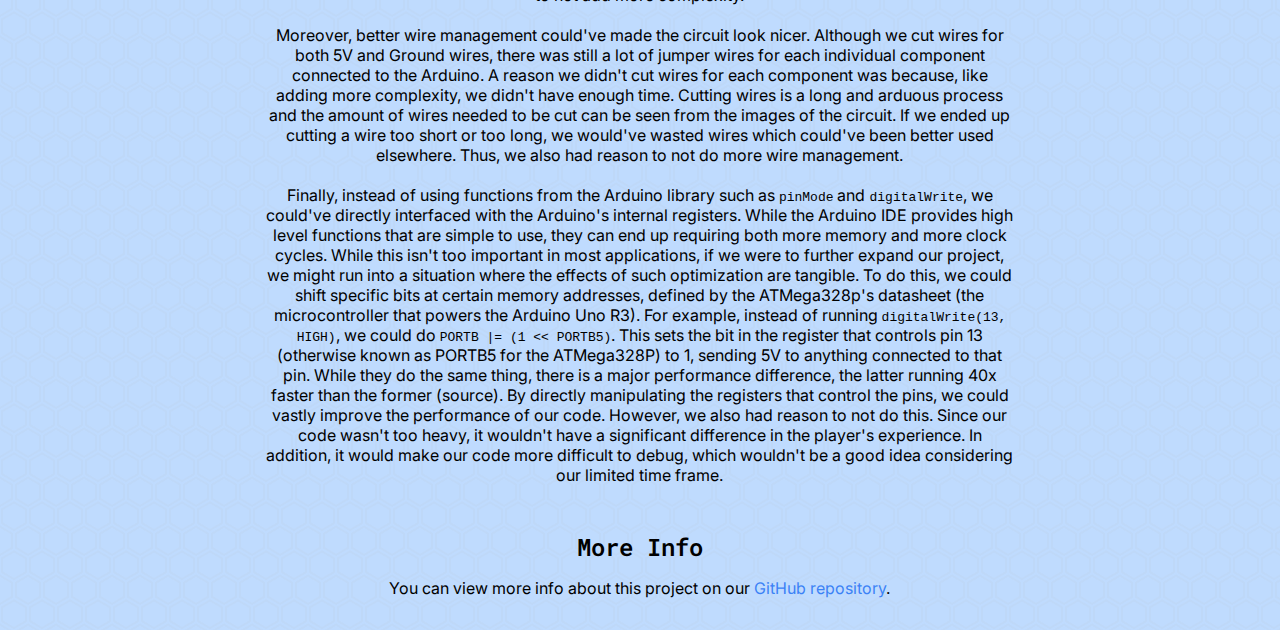
==== commit 6603e1c6: "fix: add more break tags" ====
--- a/website/index.html
+++ b/website/index.html
@@ -173,6 +173,7 @@
                 and finally our collaborative capabilities - how we worked efficiently as a team.
                 
                 <br />
+                <br />
                 
                 With this project, we surmounted organization by having highly neat and tidy circuitry. For one, we stripped fresh voltage and ground wires to reduce the number of protruding jumper wires covering the main circuit components.
                 In addition, we also stripped the resistors and LEDs to make them appear more integrated into the breadboard. In terms of hardware, we had also colour-coded our jumper wires in our TinkerCAD sketch for easy identification; for example, we used white 
@@ -181,11 +182,13 @@
                 in this project.
                 
                 <br />
+                <br />
                 
                 Furthermore, we displayed astute qualitites of innovation and risk-taking as we selected a project without prior knowledge of the main components. Especially with the usage of the integrated circuits,
                 like the 75HC595 and the CD4511, we researched about how they worked and how they could contribute to our project. Paired with each of these IC components, we had to learn more about binary functions within the programming aspect to properly
                 control the circuit as well as debug errors. We evidently displayed huge success with the circuitry and clearly showed progress in our learning.
                 
+                <br />
                 <br />
                 
                 Moreover, during this project, we also faced many tribulations that incurred as a result of the high complexity of the memory game. For instance, one main issue we faced with during the project was the inconsistency of the 75HC595. This integrated circuit is known
@@ -193,6 +196,7 @@
                 with a working one to resolve this problem. Despite debugging by utilizing bit functions to output relevant data to the serial monitor, we still noticed rare success with this chip. Hence, we decided as a team to transition to the implementation of the CD4511 
                 since it was more reliable and more appropriate for the 7 segment display. As a result, not only were we able to resolve the main issue using various strategies and methods, but we were actually able to improve the design for greater precision.
                 
+                <br />
                 <br />
 
                 Finally, our ability to collaborate was outshown in this project. We displayed excellent cooperative skills by effectively brainstorming and contributing ideas together as a team. In regards to communication, we were able to surmount communication barriers by using 
@@ -211,6 +215,7 @@
                     Had we just done a bit of research before trying to build the circuit, we would've had a lot less trouble finishing the project.
                     
                     <br />
+                    <br />
 
                     Additionally, we could've added more complexity to the circuit. Although our circuit is decent in terms of complexity,
                     it would've been better if we added more components and made the code more advanced as well. 
@@ -221,6 +226,7 @@
                     it would've made troubleshooting a longer process. Thus, we had reason to not add more complexity.
                     
                     <br />
+                    <br />
 
                     Moreover, better wire management could've made the circuit look nicer. 
                     Although we cut wires for both 5V and Ground wires, there was still a lot of jumper wires for each individual component connected to the Arduino.
@@ -230,6 +236,7 @@
                     Thus, we also had reason to not do more wire management.
                     
                     <br />
+                    <br />
                 
                     Finally, instead of using functions from the Arduino library such as <code>pinMode</code> and <code>digitalWrite</code>, we could've directly interfaced with the Arduino's internal registers. While the Arduino IDE provides high level functions that are simple to use, they can end up requiring both more memory and more clock cycles. While this isn't too important in most applications, if we were to further expand our project, we might run into a situation where the effects of such optimization are tangible. To do this, we could shift specific bits at certain memory addresses, defined by the ATMega328p's datasheet (the microcontroller that powers the Arduino Uno R3).  
                     For example, instead of running <code>digitalWrite(13, HIGH)</code>, we could do <code>PORTB |= (1 << PORTB5)</code>. This sets the bit in the register that controls pin 13 (otherwise known as PORTB5 for the ATMega328P) to 1, sending 5V to anything connected to that pin. 
